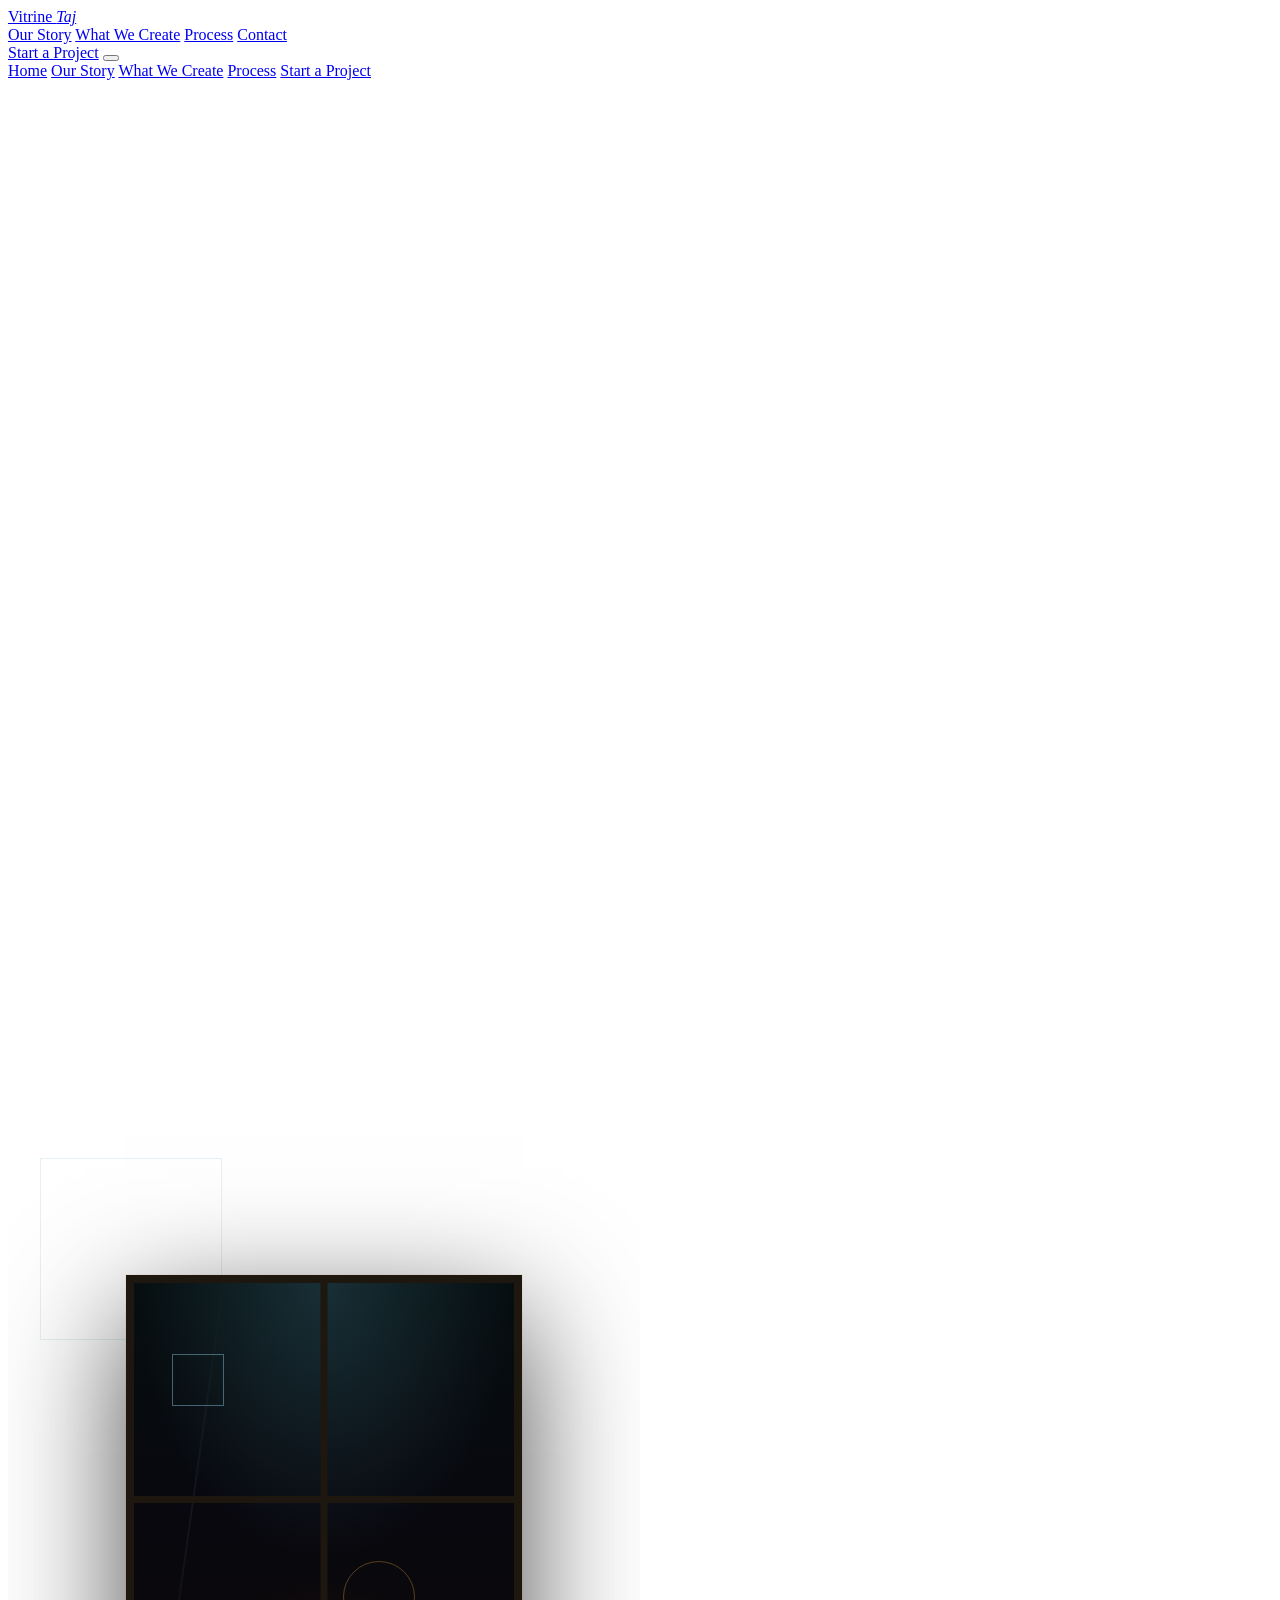
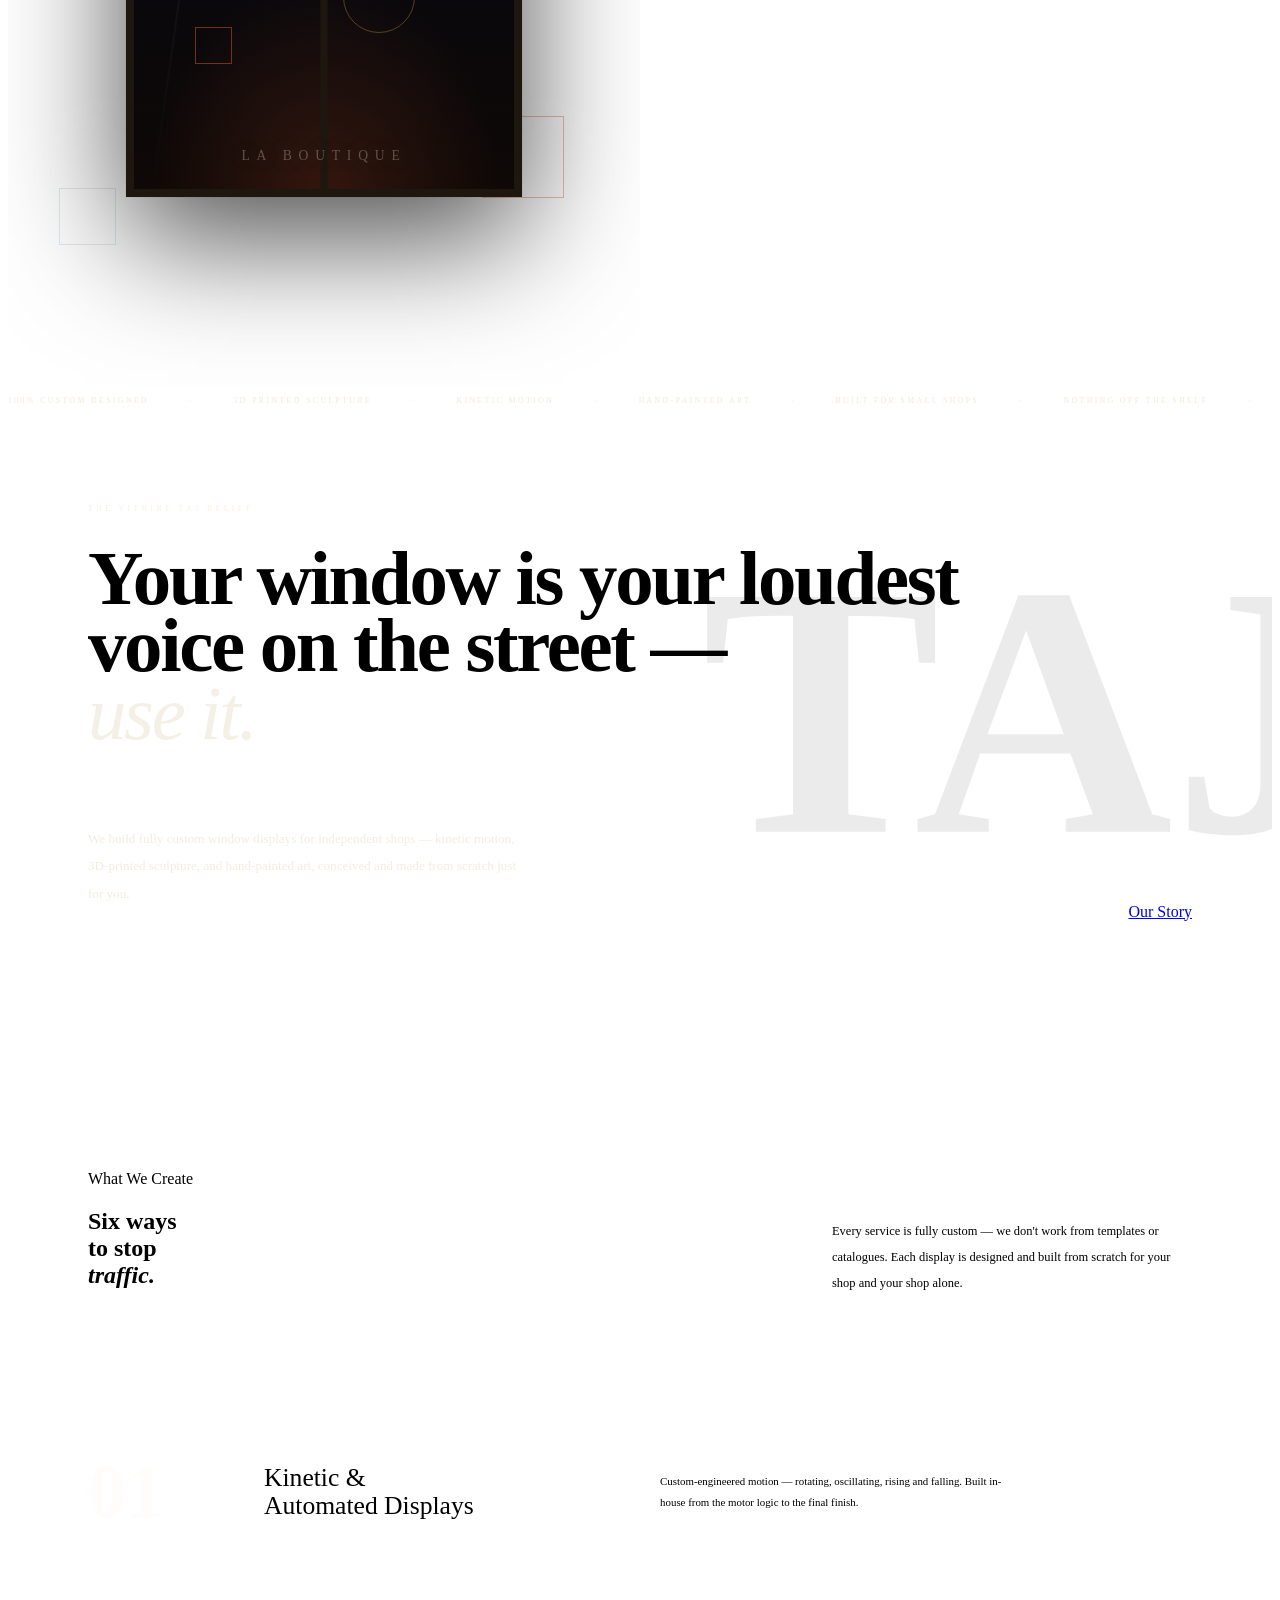
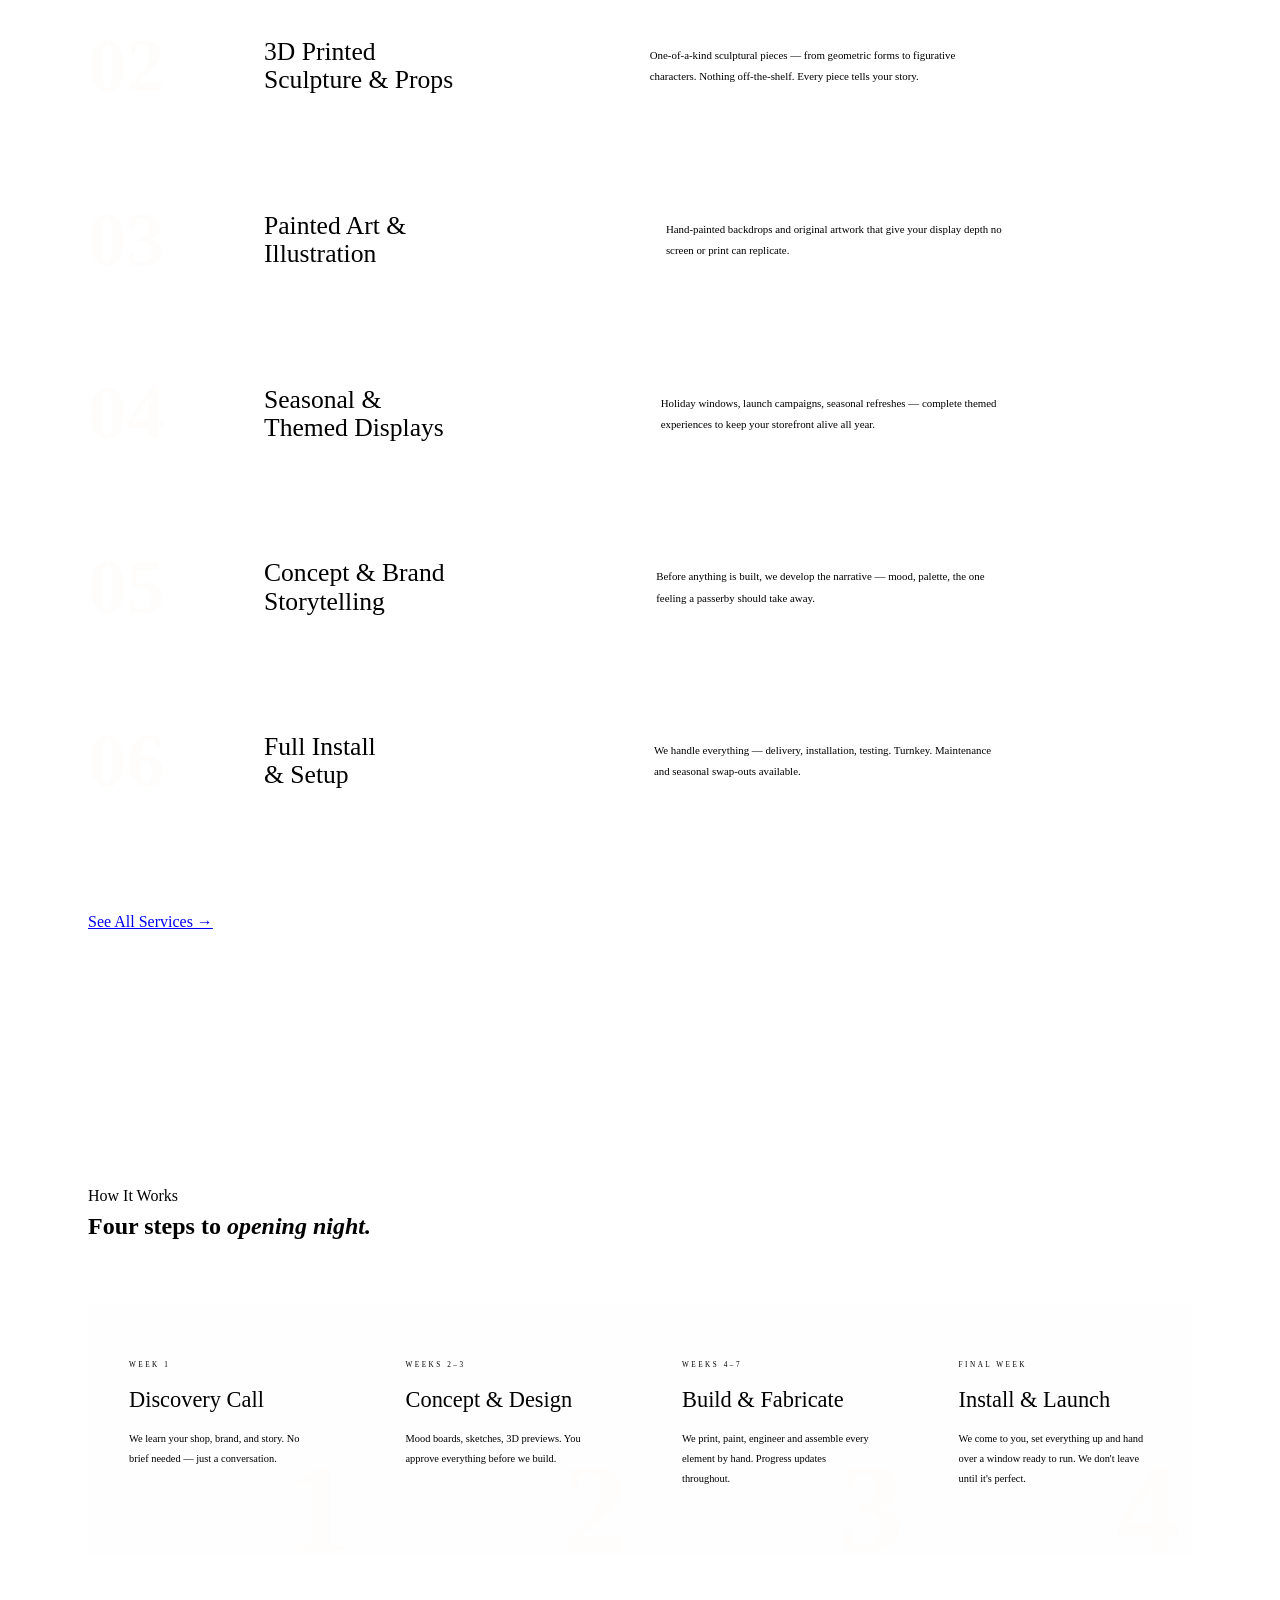
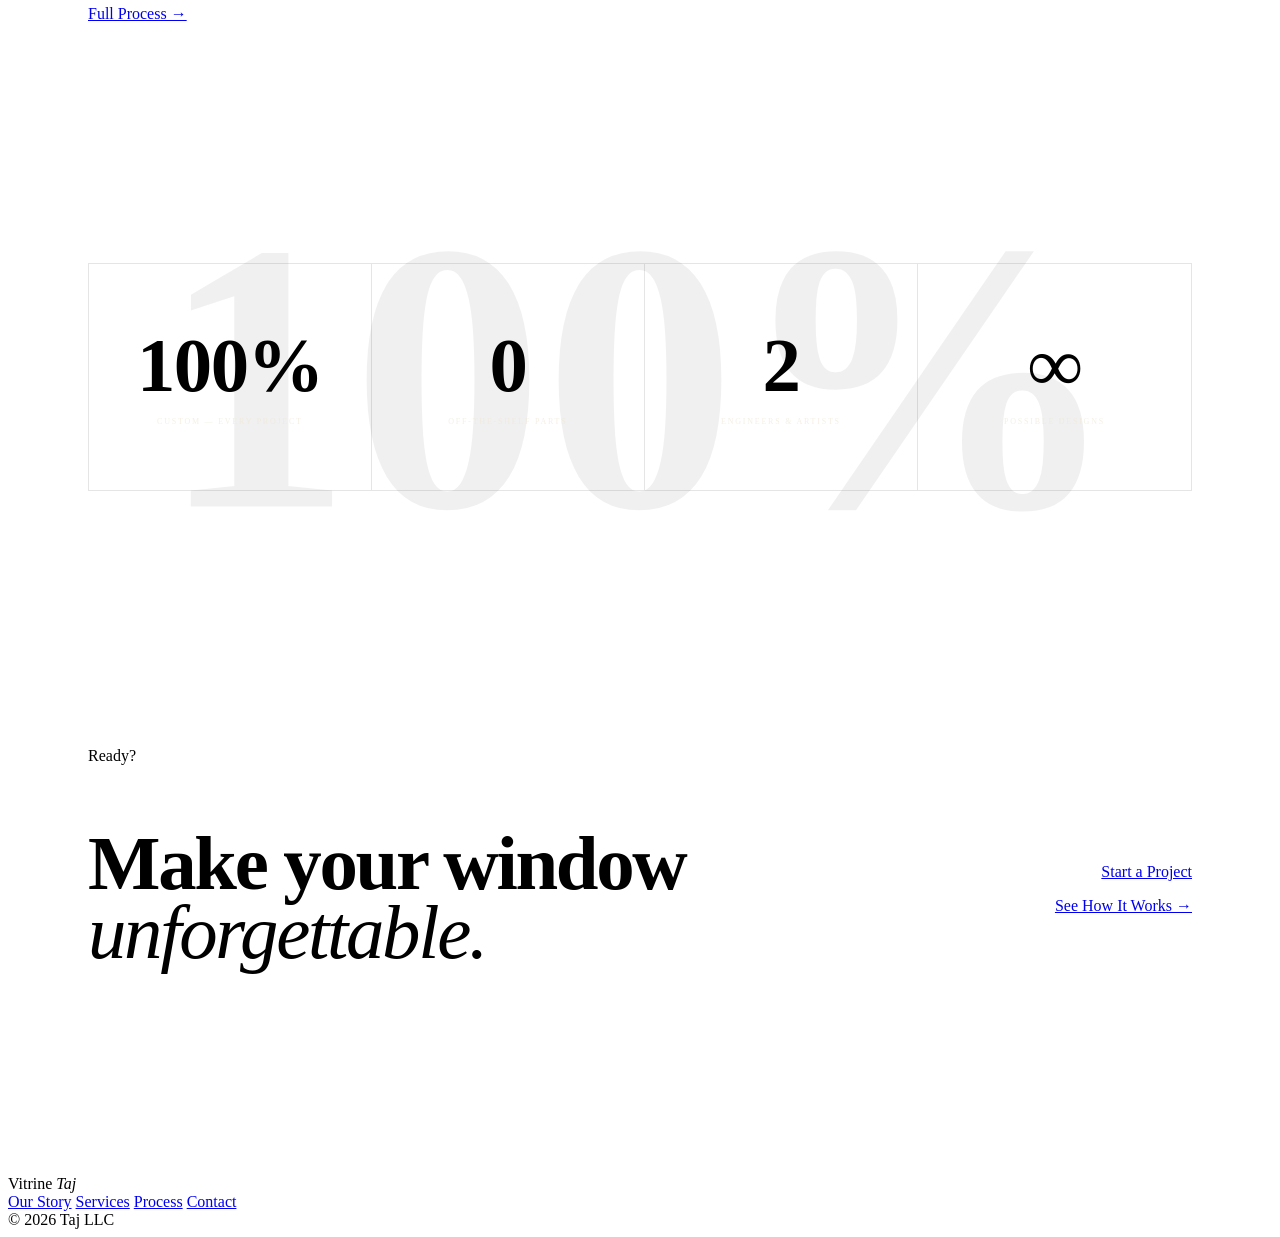
==== index.html @ 1ef47dd2 "Add files via upload" ====
<!DOCTYPE html>
<html lang="en">
<head>
<meta charset="UTF-8">
<meta name="viewport" content="width=device-width, initial-scale=1.0">
<meta name="description" content="Vitrine Taj — Fully custom window displays for small shops. Kinetic motion, 3D-printed sculpture, and original hand-painted art.">
<title>Vitrine Taj — Custom Window Displays</title>
<link rel="stylesheet" href="css/styles.css">
<style>

/* ══════════════════════════════════════════
   HERO — Typographic statement, full-bleed
   Window is inset, type dominates
══════════════════════════════════════════ */
.hero {
  min-height: 100vh;
  background: var(--ink);
  position: relative;
  overflow: hidden;
  display: grid;
  grid-template-columns: 1fr 1fr;
  align-items: center;
  padding: var(--nav-h) 0 0;
}

/* giant ghosted background word */
.hero__ghost {
  position: absolute;
  font-family: var(--serif);
  font-size: 38vw; font-weight: 700;
  line-height: 1; letter-spacing: -.05em;
  color: rgba(240,232,216,.018);
  top: 50%; left: 50%;
  transform: translate(-50%,-50%);
  white-space: nowrap; pointer-events: none;
  z-index: 0; user-select: none;
}

/* construction lines */
.hero .grid-lines { z-index: 0; }

/* HERO LEFT: pure type */
.hero__left {
  padding: 6rem 4rem 6rem 5rem;
  position: relative; z-index: 2;
}

.hero__eyebrow {
  display: flex; align-items: center; gap: .8rem;
  font-size: .48rem; letter-spacing: .45em; text-transform: uppercase;
  color: var(--blue); margin-bottom: 3rem;
  opacity: 0; animation: riseIn .7s .2s forwards;
}
.hero__eyebrow::before { content:''; width:2.5rem; height:1px; background:var(--blue); }

/* The main headline — poster-sized */
.hero__title {
  font-family: var(--serif);
  font-size: clamp(4.5rem, 9vw, 11rem);
  font-weight: 700; line-height: .88;
  letter-spacing: -.03em;
  opacity: 0; animation: riseIn .9s .4s forwards;
}
.hero__title em {
  font-style: italic; font-weight: 400;
  color: var(--orange); display: block;
}

/* Orange rule under title */
.hero__rule {
  width: 4rem; height: 4px;
  background: var(--orange);
  margin: 3rem 0;
  opacity: 0; animation: riseIn .7s .65s forwards;
}

.hero__sub {
  font-size: .82rem; line-height: 2.1;
  color: var(--muted-lt); max-width: 400px;
  opacity: 0; animation: riseIn .9s .75s forwards;
}
.hero__sub strong { color: var(--cream); font-weight: 400; }

.hero__actions {
  margin-top: 3rem; display: flex; gap: 1.5rem; align-items: center;
  opacity: 0; animation: riseIn .9s .95s forwards;
}

/* HERO RIGHT: window scene */
.hero__right {
  height: 100%; min-height: 100vh;
  position: relative; overflow: hidden;
  background: var(--ink-deep);
  display: flex; align-items: center; justify-content: center;
}

/* atmospheric background */
.hero__right-bg {
  position: absolute; inset: 0;
  background:
    radial-gradient(ellipse at 50% 20%, rgba(74,143,163,0.18) 0%, transparent 55%),
    radial-gradient(ellipse at 50% 85%, rgba(196,81,42,0.16) 0%, transparent 55%),
    var(--ink-deep);
}

/* floating shapes */
.hs { position:absolute; border:1px solid; animation:floatShape var(--d,8s) ease-in-out infinite; animation-delay:var(--dl,0s); }

/* centred window */
.w-frame {
  position: relative; z-index: 2;
  width: min(75%, 380px); aspect-ratio: 3/4;
  border: 8px solid #1e1710;
  box-shadow: 0 40px 120px rgba(0,0,0,.7), 0 0 0 1px rgba(201,149,58,.08);
}
.w-glass {
  position: absolute; inset: 0; overflow: hidden;
  background: linear-gradient(180deg, #060e10 0%, #08080e 45%, #0e0806 100%);
}
.w-glass::before {
  content:''; position:absolute; top:0; left:0; right:0; height:55%;
  background:radial-gradient(ellipse at 50% 0%,rgba(74,143,163,.26) 0%,transparent 70%);
}
.w-glass::after {
  content:''; position:absolute; bottom:0; left:0; right:0; height:45%;
  background:radial-gradient(ellipse at 50% 100%,rgba(196,81,42,.2) 0%,transparent 65%);
}
.w-bar-v { position:absolute;top:0;bottom:0;left:50%;width:7px;background:#1e1710;transform:translateX(-50%);z-index:3; }
.w-bar-h { position:absolute;left:0;right:0;top:42%;height:7px;background:#1e1710;z-index:3; }

/* shapes inside */
.wi { position:absolute; border:1px solid; animation:floatShape var(--d,8s) ease-in-out infinite; animation-delay:var(--dl,0s); }
.w-orbit-wrap { position:absolute;top:50%;left:50%;width:110px;height:110px;margin:-55px 0 0 -55px;animation:orbit 14s linear infinite;opacity:.4; }
.w-orbit-dot { position:absolute;top:0;left:50%;width:5px;height:5px;background:var(--blue);border-radius:50%;margin-left:-2.5px;box-shadow:0 0 10px var(--blue); }
.w-gear { position:absolute;animation:spinSlow 28s linear infinite;opacity:.28; }
.w-gear-ring { position:absolute;inset:14%;border-radius:50%;border:1.5px solid var(--orange); }
.w-gear-sp { position:absolute;top:50%;left:50%;width:100%;height:1.5px;background:var(--orange);transform-origin:left center;margin-top:-.75px; }
.w-ref1 { position:absolute;top:0;left:14%;width:1.5px;height:100%;background:linear-gradient(to bottom,transparent,rgba(126,184,201,.08) 45%,transparent);transform:skew(-8deg); }
.w-nameplate { position:absolute;bottom:5%;left:50%;transform:translateX(-50%);font-family:var(--serif);font-size:.85rem;letter-spacing:.5em;text-transform:uppercase;color:rgba(240,232,216,.3);white-space:nowrap;z-index:4;text-shadow:0 0 20px rgba(126,184,201,.25); }

/* TICKER */
.ticker {
  background:var(--orange);
  overflow:hidden; padding:.6rem 0; position:relative; z-index:10;
}
.ticker__track {
  display:flex; white-space:nowrap; gap:2.5rem;
  animation:tickerRoll 22s linear infinite;
  font-size:.48rem; letter-spacing:.32em; text-transform:uppercase;
  color:rgba(240,232,216,.95);
}

/* ══════════════════════════════════════════
   STATEMENT SECTION
   Full-width colored typography block
══════════════════════════════════════════ */
.statement {
  background: var(--orange);
  padding: 8rem 5rem;
  position: relative; overflow: hidden;
  clip-path: polygon(0 4%, 100% 0, 100% 96%, 0 100%);
  margin: -3vw 0;
  z-index: 5;
}
.statement__ghost {
  position: absolute;
  font-family: var(--serif); font-size: 28vw; font-weight: 700;
  line-height: 1; color: rgba(0,0,0,.08);
  top: 50%; right: -5rem; transform: translateY(-50%);
  pointer-events: none; white-space: nowrap;
}
.statement__eyebrow {
  font-size: .48rem; letter-spacing: .45em; text-transform: uppercase;
  color: rgba(240,232,216,.65); display: block; margin-bottom: 2rem;
}
.statement__text {
  font-family: var(--serif);
  font-size: clamp(2.8rem, 6vw, 8rem);
  font-weight: 700; line-height: .88; letter-spacing: -.03em;
  color: var(--cream);
  max-width: 900px;
}
.statement__text em {
  font-style: italic; font-weight: 400;
  color: rgba(240,232,216,.65);
}
.statement__bottom {
  display: flex; align-items: flex-end; justify-content: space-between;
  margin-top: 4rem; gap: 3rem; flex-wrap: wrap;
}
.statement__sub {
  font-size: .82rem; line-height: 2.1;
  color: rgba(240,232,216,.8); max-width: 440px;
}
.statement__sub strong { color: var(--cream); font-weight: 400; }

/* ══════════════════════════════════════════
   SERVICES — Bold numbered grid
══════════════════════════════════════════ */
.services {
  padding: 10rem 5rem 8rem;
  background: var(--ink-deep);
  position: relative; z-index: 4;
}

.services__header {
  display: flex; align-items: flex-start; justify-content: space-between;
  gap: 4rem; margin-bottom: 6rem;
}
.services__title-wrap { flex: 1; }
.services__intro {
  font-size: .78rem; line-height: 2.1; color: var(--muted-lt);
  max-width: 360px; margin-top: auto; padding-top: 1rem;
  flex: 0 0 360px;
}
.services__intro strong { color: var(--cream); font-weight: 400; }

/* Service items — horizontal rows, number huge */
.svc-list { display: flex; flex-direction: column; }
.svc-item {
  display: grid; grid-template-columns: 8rem 1fr 1fr auto;
  gap: 3rem; align-items: center;
  padding: 3rem 0;
  border-top: 1px solid rgba(240,232,216,.07);
  transition: background .3s; position: relative;
  cursor: none;
}
.svc-item:last-child { border-bottom: 1px solid rgba(240,232,216,.07); }
.svc-item::before {
  content: ''; position: absolute; left: 0; top: 0; bottom: 0;
  width: 3px; background: var(--orange);
  transform: scaleY(0); transition: transform .4s var(--ease);
  transform-origin: bottom;
}
.svc-item:hover { background: rgba(240,232,216,.02); }
.svc-item:hover::before { transform: scaleY(1); }

.svc-num {
  font-family: var(--serif);
  font-size: clamp(3rem, 6vw, 7rem);
  font-weight: 700; line-height: 1;
  color: rgba(240,232,216,.07);
  transition: color .4s;
}
.svc-item:hover .svc-num { color: var(--orange); }

.svc-name {
  font-family: var(--serif); font-size: clamp(1.2rem, 2vw, 2rem);
  font-weight: 400; line-height: 1.1;
  transition: color .3s;
}
.svc-item:hover .svc-name { color: var(--orange); }

.svc-desc {
  font-size: .68rem; line-height: 1.95; color: var(--muted-lt);
}

.svc-tag {
  font-size: .45rem; letter-spacing: .3em; text-transform: uppercase;
  color: var(--blue); white-space: nowrap;
  opacity: 0; transform: translateX(8px);
  transition: opacity .3s, transform .3s;
}
.svc-item:hover .svc-tag { opacity: 1; transform: translateX(0); }

/* ══════════════════════════════════════════
   PROCESS STRIP — 4 steps horizontal
══════════════════════════════════════════ */
.process-strip {
  background: var(--ink);
  padding: 8rem 5rem;
  position: relative; overflow: hidden;
}
.process-strip .grid-lines { opacity: .6; }
.process-steps {
  display: grid; grid-template-columns: repeat(4,1fr);
  gap: 2px; background: rgba(240,232,216,.04);
  margin-top: 4rem;
}
.ps {
  background: var(--ink); padding: 3.5rem 2.5rem;
  position: relative; overflow: hidden;
  border: 1px solid transparent;
  transition: background .3s, border-color .3s;
}
.ps:hover { background: var(--ink-deep); border-color: rgba(196,81,42,.25); }
.ps::after {
  content:''; position:absolute; top:0; left:0; right:0; height:3px;
  background:var(--orange); transform:scaleX(0);
  transition:transform .4s var(--ease); transform-origin:left;
}
.ps:hover::after { transform:scaleX(1); }
.ps-big-num {
  font-family: var(--serif);
  font-size: 8rem; font-weight: 700; line-height: 1;
  color: rgba(240,232,216,.05);
  position: absolute; bottom: -1rem; right: 1rem;
  letter-spacing: -.04em;
  transition: color .3s;
}
.ps:hover .ps-big-num { color: rgba(196,81,42,.1); }
.ps-label {
  font-size: .45rem; letter-spacing: .35em; text-transform: uppercase;
  color: var(--blue); margin-bottom: 1.2rem; display: block;
}
.ps-title {
  font-family: var(--serif); font-size: 1.4rem;
  font-weight: 400; margin-bottom: 1rem; line-height: 1.1;
}
.ps-body {
  font-size: .65rem; line-height: 1.95; color: var(--muted-lt);
  position: relative; z-index: 1;
}

/* ══════════════════════════════════════════
   STATS — Full-bleed orange with big numbers
══════════════════════════════════════════ */
.stats-block {
  background: var(--orange);
  padding: 7rem 5rem;
  position: relative; overflow: hidden;
}
.stats-block__ghost {
  position: absolute; font-family: var(--serif); font-size: 30vw;
  font-weight: 700; color: rgba(0,0,0,.06);
  top: 50%; left: 50%; transform: translate(-50%,-50%);
  pointer-events: none; white-space: nowrap;
}
.stats-grid {
  display: grid; grid-template-columns: repeat(4,1fr);
  gap: 0; border: 1px solid rgba(0,0,0,.1);
}
.stat-cell {
  padding: 4rem 3rem; text-align: center;
  border-right: 1px solid rgba(0,0,0,.1);
  position: relative;
}
.stat-cell:last-child { border-right: none; }
.stat-num {
  font-family: var(--serif);
  font-size: clamp(3.5rem,6vw,7rem); font-weight: 700;
  line-height: 1; color: var(--cream); letter-spacing: -.02em;
}
.stat-label {
  font-size: .5rem; letter-spacing: .22em; text-transform: uppercase;
  color: rgba(240,232,216,.7); margin-top: .8rem; display: block;
}

/* ══════════════════════════════════════════
   CTA — Dark closing section
══════════════════════════════════════════ */
.home-cta {
  background: var(--ink-deep);
  padding: 9rem 5rem;
  display: grid; grid-template-columns: 1fr auto;
  gap: 4rem; align-items: center;
  position: relative; overflow: hidden;
}
.home-cta__ghost {
  position: absolute; font-family: var(--serif); font-size: 22vw;
  font-weight: 700; letter-spacing: -.05em; line-height: 1;
  color: rgba(240,232,216,.02);
  bottom: -3rem; right: -2rem; pointer-events: none; white-space: nowrap;
}
.home-cta h2 {
  font-family: var(--serif);
  font-size: clamp(3rem,6vw,8rem); font-weight: 700;
  letter-spacing: -.03em; line-height: .9;
}
.home-cta h2 em { font-style: italic; font-weight: 400; color: var(--orange); }
.home-cta__actions { display:flex; flex-direction:column; gap:1rem; align-items:flex-end; flex-shrink:0; }

/* RESPONSIVE */
@media(max-width:1024px) {
  .hero { grid-template-columns:1fr; }
  .hero__right { height:70vw; min-height:320px; }
  .hero__left { padding:4rem 2.5rem 3rem; }
  .statement { padding:6rem 2.5rem; clip-path:none; margin:0; }
  .services { padding:6rem 2.5rem; }
  .services__header { flex-direction:column; gap:2rem; }
  .services__intro { flex:none; max-width:100%; }
  .svc-item { grid-template-columns:4rem 1fr; gap:1.5rem 2rem; grid-template-rows:auto auto auto; }
  .svc-desc { grid-column:2; }
  .svc-tag { grid-column:2; opacity:1; transform:none; }
  .process-strip { padding:5rem 2.5rem; }
  .process-steps { grid-template-columns:1fr 1fr; }
  .stats-block { padding:5rem 2.5rem; }
  .stats-grid { grid-template-columns:1fr 1fr; }
  .stat-cell { border-bottom:1px solid rgba(0,0,0,.1); }
  .home-cta { grid-template-columns:1fr; gap:2.5rem; padding:6rem 2.5rem; }
  .home-cta__actions { align-items:flex-start; }
}
@media(max-width:640px) {
  .hero__title { font-size:clamp(3.5rem,12vw,5rem); }
  .process-steps { grid-template-columns:1fr; }
  .stats-grid { grid-template-columns:1fr 1fr; }
}
</style>
</head>
<body>

<div class="cur"></div>

<nav class="nav">
  <a class="nav__logo" href="index.html">Vitrine <em>Taj</em></a>
  <div class="nav__links">
    <a class="nav__link" href="about.html">Our Story</a>
    <a class="nav__link" href="services.html">What We Create</a>
    <a class="nav__link" href="process.html">Process</a>
    <a class="nav__link" href="contact.html">Contact</a>
  </div>
  <a class="nav__cta btn" href="contact.html">Start a Project</a>
  <button class="nav__burger" aria-label="Menu"><span></span><span></span><span></span></button>
</nav>
<div class="nav__drawer">
  <a href="index.html">Home</a>
  <a href="about.html">Our Story</a>
  <a href="services.html">What We Create</a>
  <a href="process.html">Process</a>
  <a href="contact.html">Start a Project</a>
</div>

<!-- ═══════════ HERO ═══════════ -->
<section class="hero">
  <div class="grid-lines"></div>
  <div class="hero__ghost">W</div>

  <div class="hero__left">
    <p class="hero__eyebrow">Bespoke Window Displays</p>
    <h1 class="hero__title">
      Make<br>them<br>stop.<br>
      <em>Look.</em>
    </h1>
    <div class="hero__rule"></div>
    <p class="hero__sub">
      <strong>Vitrine Taj</strong> designs and builds <strong>fully custom window displays</strong> for small shops — kinetic motion, 3D-printed sculpture, and hand-painted art. <strong>Nothing off the shelf. Ever.</strong>
    </p>
    <div class="hero__actions">
      <a href="contact.html" class="btn btn--fill"><span>Start a Project</span></a>
      <a href="services.html" class="btn btn--text">What We Create →</a>
    </div>
  </div>

  <div class="hero__right">
    <div class="hero__right-bg"></div>
    <!-- floating bg shapes -->
    <div class="hs" style="width:180px;height:180px;top:8%;left:5%;border-color:rgba(126,184,201,0.2);--d:10s;--r:10deg;"></div>
    <div class="hs" style="width:80px;height:80px;top:70%;left:75%;border-color:rgba(196,81,42,0.35);--d:8s;--dl:-3s;--r:33deg;"></div>
    <div class="hs" style="width:55px;height:55px;top:78%;left:8%;border-color:rgba(126,184,201,0.25);--d:9s;--dl:-5s;--r:20deg;"></div>

    <!-- centred window -->
    <div class="w-frame">
      <div class="w-glass">
        <div class="wi" style="width:50px;height:50px;top:14%;left:10%;border-color:rgba(126,184,201,.5);--d:8s;--r:12deg;"></div>
        <div class="wi" style="width:70px;height:70px;border-radius:50%;top:55%;left:55%;border-color:rgba(201,149,58,.4);--d:6s;--dl:-2s;"></div>
        <div class="wi" style="width:35px;height:35px;top:68%;left:16%;border-color:rgba(196,81,42,.55);--d:9s;--dl:-4s;--r:45deg;"></div>
        <div class="w-orbit-wrap">
          <div class="w-orbit-dot"></div>
        </div>
        <div class="w-gear" style="width:80px;height:80px;top:28%;left:30%;">
          <div class="w-gear-ring"></div>
          <div class="w-gear-sp" style="transform:rotate(0deg)"></div>
          <div class="w-gear-sp" style="transform:rotate(60deg)"></div>
          <div class="w-gear-sp" style="transform:rotate(120deg)"></div>
        </div>
        <div class="w-ref1"></div>
      </div>
      <div class="w-bar-v"></div>
      <div class="w-bar-h"></div>
      <div class="w-nameplate">La Boutique</div>
    </div>
  </div>
</section>

<!-- TICKER -->
<div class="ticker">
  <div class="ticker__track">
    <span>100% Custom Designed</span><span>·</span>
    <span>3D Printed Sculpture</span><span>·</span>
    <span>Kinetic Motion</span><span>·</span>
    <span>Hand-Painted Art</span><span>·</span>
    <span>Built for Small Shops</span><span>·</span>
    <span>Nothing Off The Shelf</span><span>·</span>
    <span>100% Custom Designed</span><span>·</span>
    <span>3D Printed Sculpture</span><span>·</span>
    <span>Kinetic Motion</span><span>·</span>
    <span>Hand-Painted Art</span><span>·</span>
    <span>Built for Small Shops</span><span>·</span>
    <span>Nothing Off The Shelf</span><span>·</span>
  </div>
</div>

<!-- ═══════════ STATEMENT ═══════════ -->
<section class="statement">
  <div class="statement__ghost">TAJ</div>
  <span class="statement__eyebrow reveal">The Vitrine Taj Belief</span>
  <div class="statement__text reveal">
    Your window is your loudest<br>voice on the street —<br><em>use it.</em>
  </div>
  <div class="statement__bottom">
    <p class="statement__sub reveal">
      We build <strong>fully custom window displays</strong> for independent shops — kinetic motion, 3D-printed sculpture, and hand-painted art, conceived and made from scratch just for you.
    </p>
    <a href="about.html" class="btn btn--dark reveal"><span>Our Story</span></a>
  </div>
</section>

<!-- ═══════════ SERVICES ═══════════ -->
<section class="services">
  <div class="services__header">
    <div class="services__title-wrap reveal">
      <span class="eyebrow">What We Create</span>
      <h2 class="display-lg">Six ways<br>to stop<br><em>traffic.</em></h2>
    </div>
    <p class="services__intro reveal r2">
      Every service is fully custom — we don't work from templates or catalogues. <strong>Each display is designed and built from scratch</strong> for your shop and your shop alone.
    </p>
  </div>

  <div class="svc-list">
    <div class="svc-item reveal">
      <div class="svc-num">01</div>
      <div class="svc-name">Kinetic &amp;<br>Automated Displays</div>
      <div class="svc-desc">Custom-engineered motion — rotating, oscillating, rising and falling. Built in-house from the motor logic to the final finish.</div>
      <div class="svc-tag">Motion · Automation →</div>
    </div>
    <div class="svc-item reveal r1">
      <div class="svc-num">02</div>
      <div class="svc-name">3D Printed<br>Sculpture &amp; Props</div>
      <div class="svc-desc">One-of-a-kind sculptural pieces — from geometric forms to figurative characters. Nothing off-the-shelf. Every piece tells your story.</div>
      <div class="svc-tag">Fabrication · Sculpture →</div>
    </div>
    <div class="svc-item reveal r2">
      <div class="svc-num">03</div>
      <div class="svc-name">Painted Art &amp;<br>Illustration</div>
      <div class="svc-desc">Hand-painted backdrops and original artwork that give your display depth no screen or print can replicate.</div>
      <div class="svc-tag">Fine Art · Painting →</div>
    </div>
    <div class="svc-item reveal r3">
      <div class="svc-num">04</div>
      <div class="svc-name">Seasonal &amp;<br>Themed Displays</div>
      <div class="svc-desc">Holiday windows, launch campaigns, seasonal refreshes — complete themed experiences to keep your storefront alive all year.</div>
      <div class="svc-tag">Seasonal · Campaign →</div>
    </div>
    <div class="svc-item reveal r4">
      <div class="svc-num">05</div>
      <div class="svc-name">Concept &amp; Brand<br>Storytelling</div>
      <div class="svc-desc">Before anything is built, we develop the narrative — mood, palette, the one feeling a passerby should take away.</div>
      <div class="svc-tag">Art Direction · Brand →</div>
    </div>
    <div class="svc-item reveal">
      <div class="svc-num">06</div>
      <div class="svc-name">Full Install<br>&amp; Setup</div>
      <div class="svc-desc">We handle everything — delivery, installation, testing. Turnkey. Maintenance and seasonal swap-outs available.</div>
      <div class="svc-tag">Installation · Support →</div>
    </div>
  </div>

  <div style="margin-top:4rem;" class="reveal">
    <a href="services.html" class="btn btn--outline">See All Services →</a>
  </div>
</section>

<!-- ═══════════ PROCESS STRIP ═══════════ -->
<section class="process-strip">
  <div class="grid-lines"></div>
  <div class="reveal">
    <span class="eyebrow">How It Works</span>
    <h2 class="display-md" style="margin-top:.5rem;">Four steps to <em>opening night.</em></h2>
  </div>
  <div class="process-steps">
    <div class="ps reveal">
      <div class="ps-big-num">1</div>
      <span class="ps-label">Week 1</span>
      <div class="ps-title">Discovery Call</div>
      <p class="ps-body">We learn your shop, brand, and story. No brief needed — just a conversation.</p>
    </div>
    <div class="ps reveal r1">
      <div class="ps-big-num">2</div>
      <span class="ps-label">Weeks 2–3</span>
      <div class="ps-title">Concept &amp; Design</div>
      <p class="ps-body">Mood boards, sketches, 3D previews. You approve everything before we build.</p>
    </div>
    <div class="ps reveal r2">
      <div class="ps-big-num">3</div>
      <span class="ps-label">Weeks 4–7</span>
      <div class="ps-title">Build &amp; Fabricate</div>
      <p class="ps-body">We print, paint, engineer and assemble every element by hand. Progress updates throughout.</p>
    </div>
    <div class="ps reveal r3">
      <div class="ps-big-num">4</div>
      <span class="ps-label">Final Week</span>
      <div class="ps-title">Install &amp; Launch</div>
      <p class="ps-body">We come to you, set everything up and hand over a window ready to run. We don't leave until it's perfect.</p>
    </div>
  </div>
  <div style="margin-top:3rem;" class="reveal">
    <a href="process.html" class="btn btn--outline">Full Process →</a>
  </div>
</section>

<!-- ═══════════ STATS ═══════════ -->
<section class="stats-block">
  <div class="stats-block__ghost">100%</div>
  <div class="stats-grid">
    <div class="stat-cell reveal hoverable">
      <div class="stat-num">100%</div>
      <span class="stat-label">Custom — every project</span>
    </div>
    <div class="stat-cell reveal r1 hoverable">
      <div class="stat-num">0</div>
      <span class="stat-label">Off-the-shelf parts</span>
    </div>
    <div class="stat-cell reveal r2 hoverable">
      <div class="stat-num">2</div>
      <span class="stat-label">Engineers &amp; artists</span>
    </div>
    <div class="stat-cell reveal r3 hoverable">
      <div class="stat-num">∞</div>
      <span class="stat-label">Possible designs</span>
    </div>
  </div>
</section>

<!-- ═══════════ CTA ═══════════ -->
<section class="home-cta">
  <div class="home-cta__ghost">TAJ</div>
  <div class="reveal">
    <span class="eyebrow">Ready?</span>
    <h2>Make your window<br><em>unforgettable.</em></h2>
  </div>
  <div class="home-cta__actions reveal r2">
    <a href="contact.html" class="btn btn--fill"><span>Start a Project</span></a>
    <a href="process.html" class="btn btn--text">See How It Works →</a>
  </div>
</section>

<footer class="footer">
  <div class="footer__logo">Vitrine <em>Taj</em></div>
  <div class="footer__links">
    <a href="about.html">Our Story</a>
    <a href="services.html">Services</a>
    <a href="process.html">Process</a>
    <a href="contact.html">Contact</a>
  </div>
  <div class="footer__copy">© 2026 Taj LLC</div>
</footer>

<script src="js/main.js"></script>
</body>
</html>
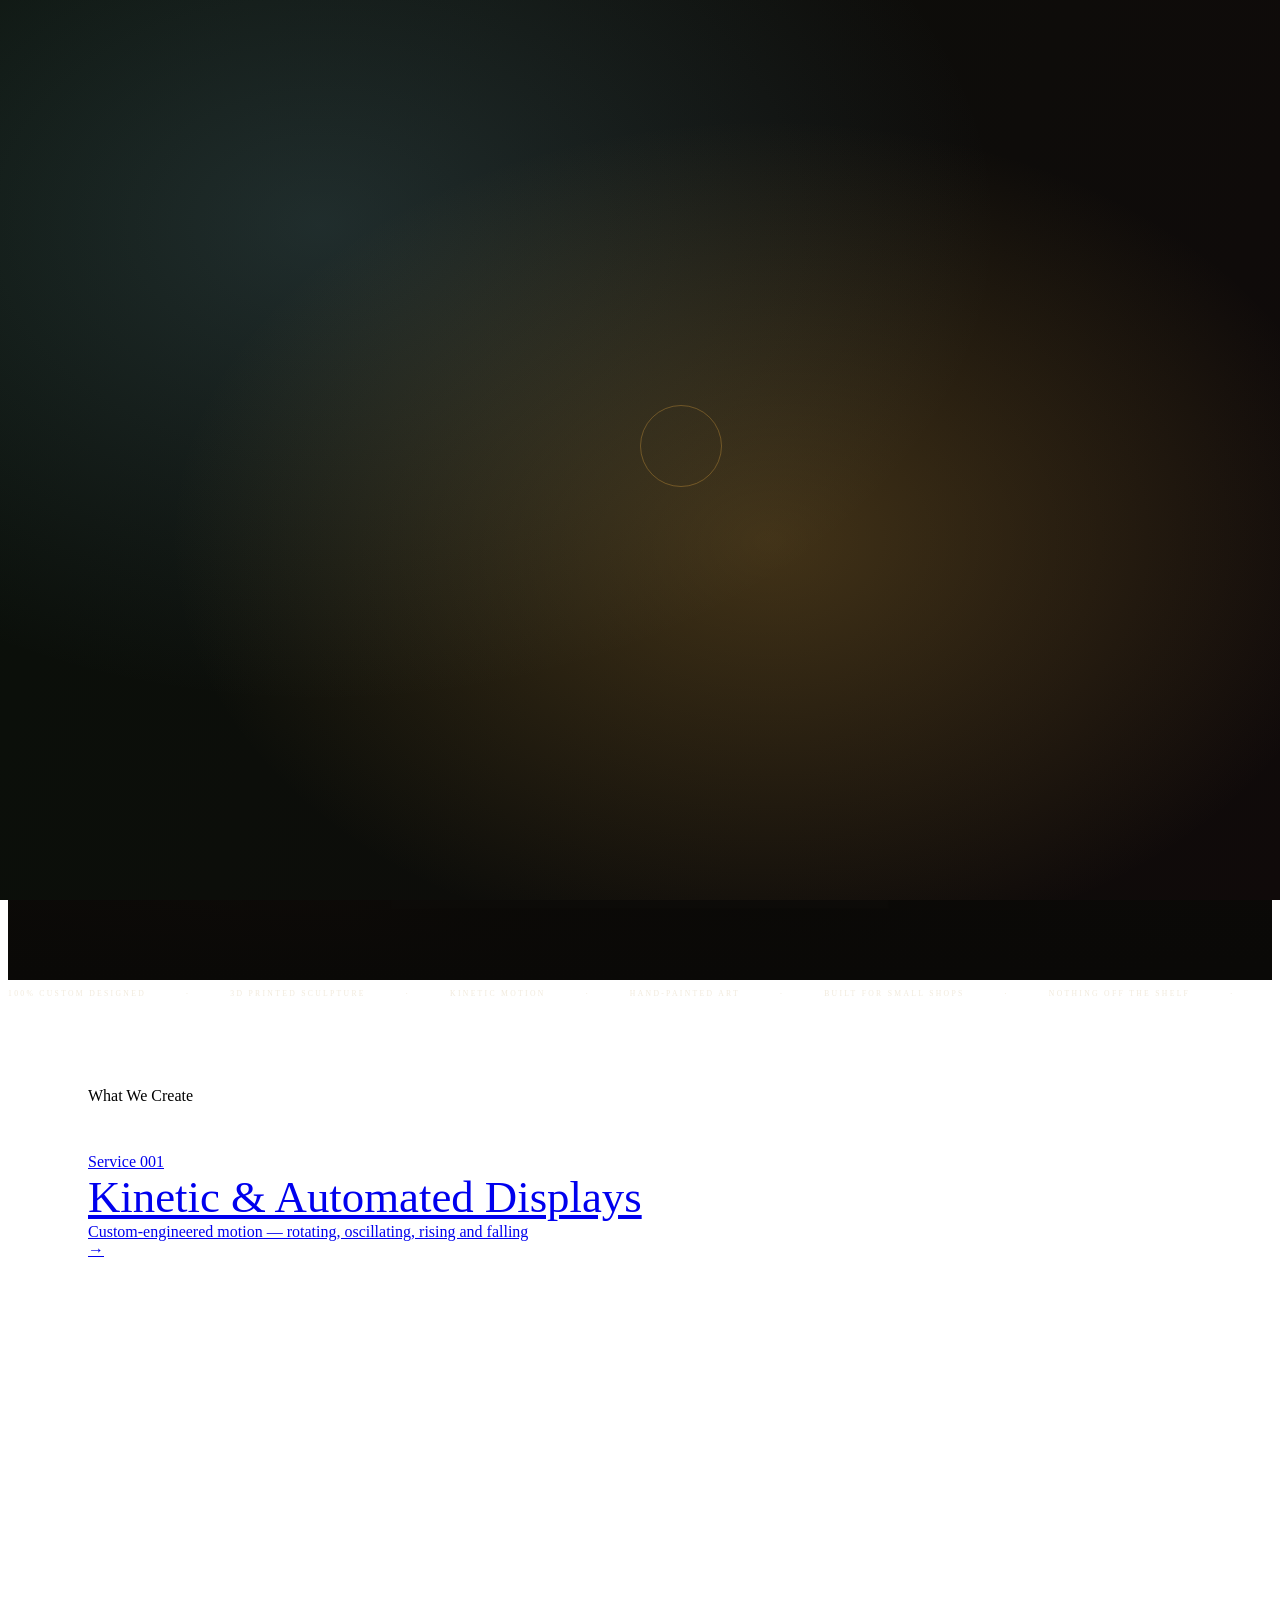
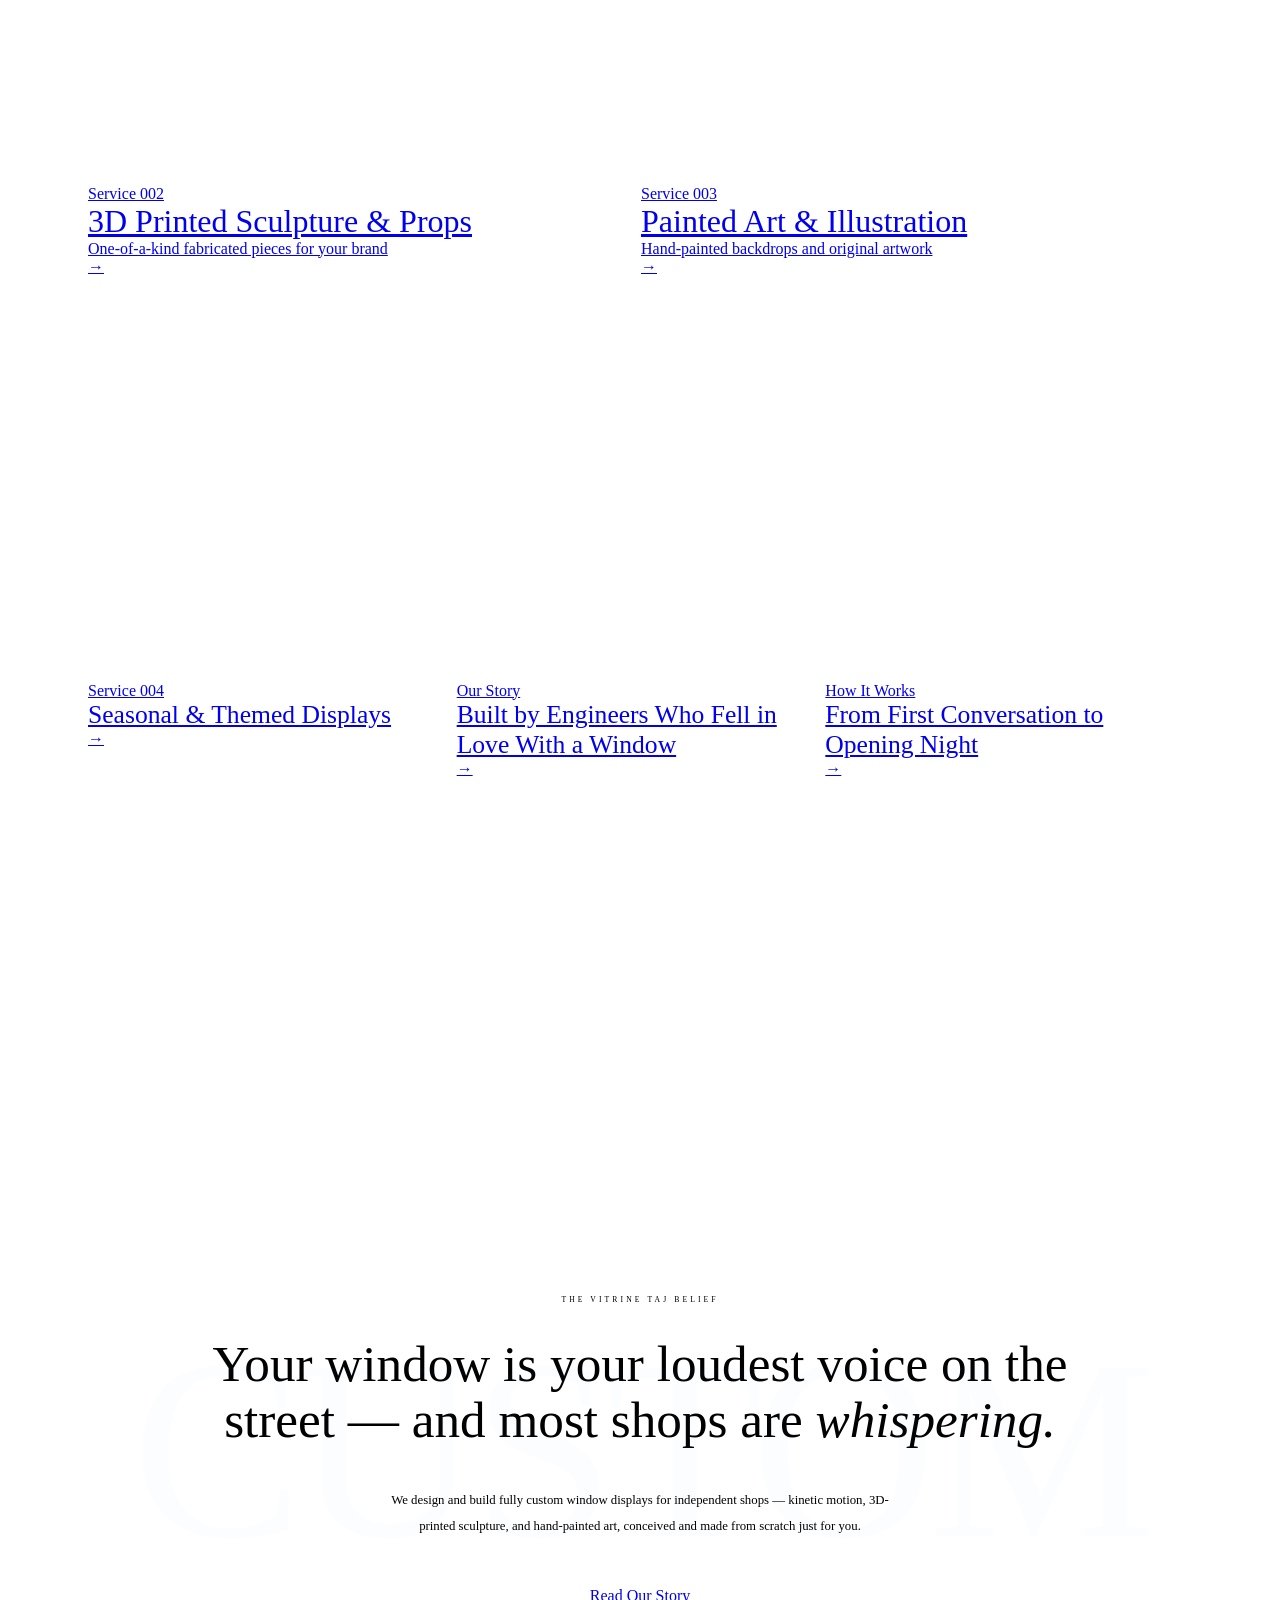
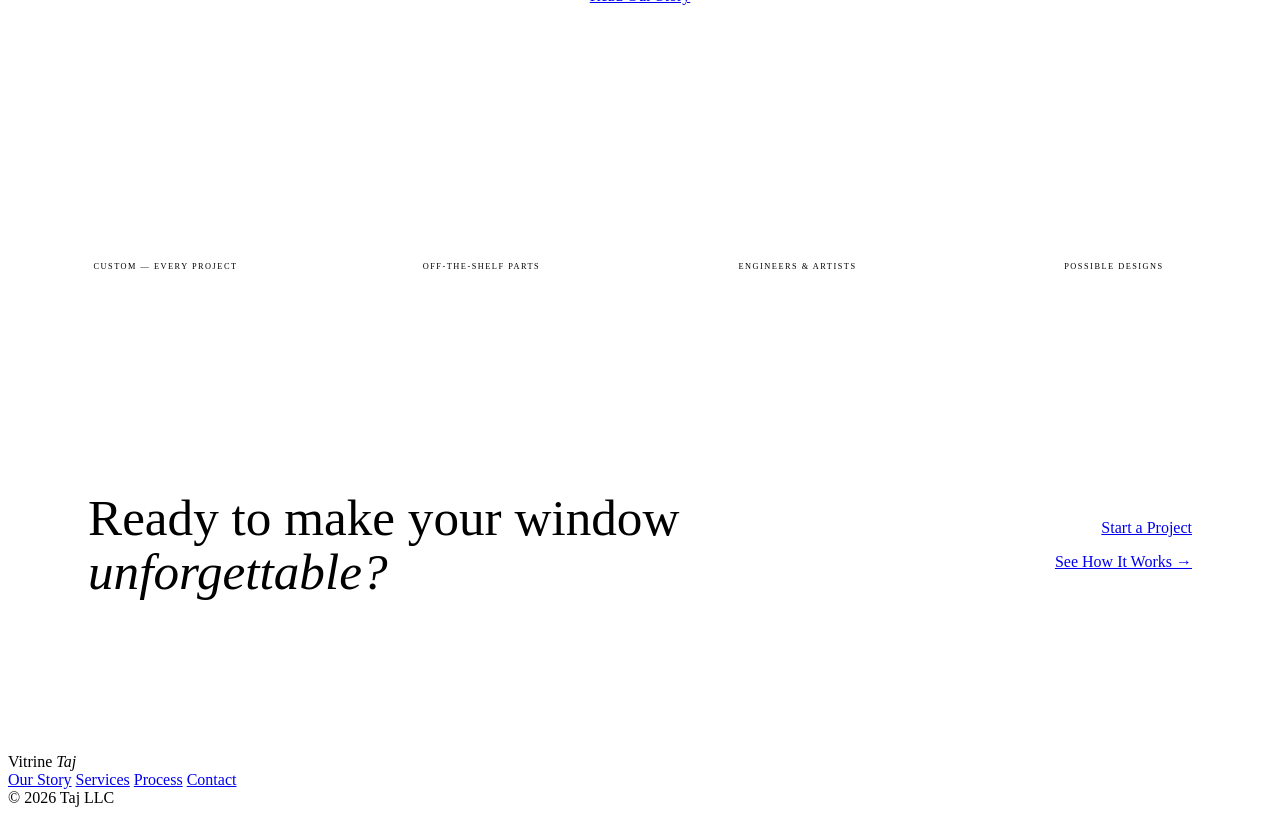
==== commit 5e36f954: "Add files via upload" ====
--- a/index.html
+++ b/index.html
@@ -8,392 +8,340 @@
 <link rel="stylesheet" href="css/styles.css">
 <style>
 
-/* ══════════════════════════════════════════
-   HERO — Typographic statement, full-bleed
-   Window is inset, type dominates
-══════════════════════════════════════════ */
+/* ══════════════════════════════════════════════
+   HOME — HERO
+   Full-bleed window scene, text floats at bottom
+   (Moooi: image IS the design)
+══════════════════════════════════════════════ */
 .hero {
-  min-height: 100vh;
-  background: var(--ink);
   position: relative;
+  height: 100vh; min-height: 600px;
   overflow: hidden;
+  display: flex; align-items: flex-end;
+}
+
+/* The atmospheric window scene — now full-bleed */
+.hero__scene {
+  position: absolute; inset: 0;
+  background:
+    radial-gradient(ellipse at 70% 20%, rgba(74,143,163,0.18) 0%, transparent 45%),
+    radial-gradient(ellipse at 30% 80%, rgba(196,81,42,0.12) 0%, transparent 45%),
+    radial-gradient(ellipse at 50% 50%, #1a1208 0%, #0a0907 100%);
+}
+
+/* floating shapes inside the scene */
+.shape {
+  position: absolute; border: 1px solid;
+  animation: floatShape var(--dur,8s) ease-in-out infinite;
+  animation-delay: var(--delay,0s);
+}
+.sh1{width:120px;height:120px;top:12%;left:8%;border-color:rgba(126,184,201,0.3);--dur:9s;--r:8deg;}
+.sh2{width:200px;height:200px;top:55%;left:60%;border-radius:50%;border-color:rgba(201,149,58,0.2);--dur:7s;--delay:-3s;}
+.sh3{width:80px;height:80px;top:70%;left:18%;border-color:rgba(196,81,42,0.4);--dur:11s;--delay:-5s;--r:45deg;}
+.sh4{width:55px;height:55px;top:20%;left:75%;border-color:rgba(126,184,201,0.25);--dur:8s;--delay:-1s;}
+.sh5{width:160px;height:160px;top:35%;left:40%;border-color:rgba(201,149,58,0.15);--dur:13s;--delay:-4s;--r:20deg;}
+.sh6{width:40px;height:40px;top:80%;left:75%;border-color:rgba(126,184,201,0.35);--dur:7s;--delay:-2s;}
+
+/* window frame — centered, large */
+.hero__window {
+  position: absolute;
+  top: 8%; bottom: 8%;
+  left: 50%; transform: translateX(-50%);
+  width: 38%; max-width: 520px;
+  border: 8px solid #1e1710;
+  box-shadow:
+    inset 0 0 80px rgba(0,0,0,.7),
+    0 30px 100px rgba(0,0,0,.6),
+    0 0 0 1px rgba(201,149,58,0.06);
+}
+.hero__window-glass {
+  position: absolute; inset: 0;
+  background: linear-gradient(160deg, #060e10 0%, #08080e 40%, #0e0806 100%);
+  overflow: hidden;
+}
+.hero__window-glass::before {
+  content:''; position:absolute; top:0;left:0;right:0;height:55%;
+  background:radial-gradient(ellipse at 50% 0%,rgba(74,143,163,0.28) 0%,transparent 70%);
+}
+.hero__window-glass::after {
+  content:''; position:absolute; bottom:0;left:0;right:0;height:45%;
+  background:radial-gradient(ellipse at 50% 100%,rgba(196,81,42,0.2) 0%,transparent 65%);
+}
+.hero__bar-v{position:absolute;top:0;bottom:0;left:50%;width:7px;background:#1e1710;transform:translateX(-50%);z-index:2;}
+.hero__bar-h{position:absolute;left:0;right:0;top:42%;height:7px;background:#1e1710;z-index:2;}
+
+/* orbiting dot */
+.w-orbit{position:absolute;top:50%;left:50%;width:110px;height:110px;margin:-55px 0 0 -55px;animation:orbit 14s linear infinite;opacity:.4;}
+.w-orbit::before{content:'';position:absolute;top:0;left:50%;width:5px;height:5px;background:var(--blue);border-radius:50%;margin-left:-2.5px;box-shadow:0 0 10px var(--blue);}
+/* gear */
+.w-gear{position:absolute;top:28%;left:32%;width:75px;height:75px;animation:spinSlow 28s linear infinite;opacity:.3;}
+.w-gear-ring{position:absolute;inset:14%;border-radius:50%;border:1.5px solid var(--orange);}
+.w-gear-spoke{position:absolute;top:50%;left:50%;width:100%;height:1.5px;background:var(--orange);transform-origin:left center;margin-top:-.75px;}
+/* shapes inside window */
+.wi1{position:absolute;width:50px;height:50px;top:15%;left:12%;border:1px solid rgba(126,184,201,0.5);animation:floatShape 8s ease-in-out infinite;--r:12deg;}
+.wi2{position:absolute;width:70px;height:70px;top:60%;left:58%;border:1px solid rgba(201,149,58,0.4);border-radius:50%;animation:floatShape 6s ease-in-out infinite;animation-delay:-2s;}
+.wi3{position:absolute;width:38px;height:38px;top:72%;left:18%;border:1px solid rgba(196,81,42,0.55);animation:floatShape 9s ease-in-out infinite;animation-delay:-4s;--r:45deg;}
+/* glass reflections */
+.w-ref1{position:absolute;top:0;left:14%;width:1.5px;height:100%;background:linear-gradient(to bottom,transparent,rgba(126,184,201,.08) 45%,transparent);transform:skew(-8deg);}
+.w-ref2{position:absolute;top:0;left:30%;width:1px;height:65%;background:linear-gradient(to bottom,rgba(126,184,201,.05),transparent);transform:skew(-5deg);}
+
+.hero__nameplate{position:absolute;bottom:4%;left:50%;transform:translateX(-50%);font-family:'Playfair Display',serif;font-size:.9rem;letter-spacing:.55em;text-transform:uppercase;color:rgba(240,232,216,.32);white-space:nowrap;z-index:3;text-shadow:0 0 20px rgba(126,184,201,0.25);}
+
+/* ambient glow */
+.hero__glow-l { position:absolute;top:0;left:0;bottom:0;width:40%;background:radial-gradient(ellipse at 0% 50%,rgba(126,184,201,0.05),transparent 70%);pointer-events:none; }
+.hero__glow-r { position:absolute;top:0;right:0;bottom:0;width:40%;background:radial-gradient(ellipse at 100% 50%,rgba(196,81,42,0.05),transparent 70%);pointer-events:none; }
+
+/* Hero text — floats at bottom left, Moooi style */
+.hero__grad {
+  position: absolute; bottom: 0; left: 0; right: 0;
+  height: 55%;
+  background: linear-gradient(to top, rgba(10,9,7,1) 0%, rgba(10,9,7,.6) 50%, transparent 100%);
+  pointer-events: none;
+}
+.hero__content {
+  position: relative; z-index: 10;
+  padding: 4rem 5rem;
+  max-width: 700px;
+}
+.hero__label {
+  font-size: .48rem; letter-spacing: .4em; text-transform: uppercase;
+  color: var(--blue); display: block; margin-bottom: 1.4rem;
+  opacity: 0; animation: riseIn .7s .3s forwards;
+}
+.hero__title {
+  font-family: 'Playfair Display', serif;
+  font-size: clamp(3.5rem, 6vw, 7.5rem);
+  font-weight: 400; line-height: .95;
+  opacity: 0; animation: riseIn .9s .5s forwards;
+}
+.hero__title em { font-style: italic; color: var(--gold); display: block; }
+.hero__actions {
+  margin-top: 2.5rem; display: flex; gap: 1.5rem; align-items: center;
+  opacity: 0; animation: riseIn .9s .8s forwards;
+}
+
+/* scroll indicator */
+.hero__scroll {
+  position: absolute; bottom: 2.5rem; right: 5rem;
+  display: flex; align-items: center; gap: .8rem;
+  font-size: .45rem; letter-spacing: .3em; text-transform: uppercase;
+  color: rgba(240,232,216,.35);
+  opacity: 0; animation: riseIn .8s 1.2s forwards;
+  z-index: 10;
+}
+.hero__scroll-line {
+  width: 2.5rem; height: 1px; background: rgba(240,232,216,.2);
+  position: relative; overflow: hidden;
+}
+.hero__scroll-line::after {
+  content: ''; position: absolute; top: 0; left: -100%;
+  width: 100%; height: 100%; background: var(--blue);
+  animation: tickerRoll 2s ease-in-out infinite;
+}
+
+/* ══════════════════════════════════════════════
+   EDITORIAL CARD GRID (Moooi-inspired)
+   Big asymmetric grid — image fills the card
+══════════════════════════════════════════════ */
+.ticker {
+  background: var(--orange);
+  overflow: hidden; padding: .55rem 0;
+}
+.ticker__track {
+  display: flex; white-space: nowrap; gap: 2.5rem;
+  animation: tickerRoll 24s linear infinite;
+  font-size: .48rem; letter-spacing: .3em; text-transform: uppercase;
+  color: rgba(240,232,216,.9);
+}
+
+.grid-section { padding: 5rem; }
+
+/* Moooi grid: 1 fat hero + grid of smaller */
+.card-grid {
   display: grid;
   grid-template-columns: 1fr 1fr;
-  align-items: center;
-  padding: var(--nav-h) 0 0;
-}
-
-/* giant ghosted background word */
-.hero__ghost {
-  position: absolute;
-  font-family: var(--serif);
-  font-size: 38vw; font-weight: 700;
-  line-height: 1; letter-spacing: -.05em;
-  color: rgba(240,232,216,.018);
-  top: 50%; left: 50%;
-  transform: translate(-50%,-50%);
-  white-space: nowrap; pointer-events: none;
-  z-index: 0; user-select: none;
-}
-
-/* construction lines */
-.hero .grid-lines { z-index: 0; }
-
-/* HERO LEFT: pure type */
-.hero__left {
-  padding: 6rem 4rem 6rem 5rem;
-  position: relative; z-index: 2;
-}
-
-.hero__eyebrow {
-  display: flex; align-items: center; gap: .8rem;
-  font-size: .48rem; letter-spacing: .45em; text-transform: uppercase;
-  color: var(--blue); margin-bottom: 3rem;
-  opacity: 0; animation: riseIn .7s .2s forwards;
-}
-.hero__eyebrow::before { content:''; width:2.5rem; height:1px; background:var(--blue); }
-
-/* The main headline — poster-sized */
-.hero__title {
-  font-family: var(--serif);
-  font-size: clamp(4.5rem, 9vw, 11rem);
-  font-weight: 700; line-height: .88;
-  letter-spacing: -.03em;
-  opacity: 0; animation: riseIn .9s .4s forwards;
-}
-.hero__title em {
-  font-style: italic; font-weight: 400;
-  color: var(--orange); display: block;
-}
-
-/* Orange rule under title */
-.hero__rule {
-  width: 4rem; height: 4px;
-  background: var(--orange);
-  margin: 3rem 0;
-  opacity: 0; animation: riseIn .7s .65s forwards;
-}
-
-.hero__sub {
-  font-size: .82rem; line-height: 2.1;
-  color: var(--muted-lt); max-width: 400px;
-  opacity: 0; animation: riseIn .9s .75s forwards;
-}
-.hero__sub strong { color: var(--cream); font-weight: 400; }
-
-.hero__actions {
-  margin-top: 3rem; display: flex; gap: 1.5rem; align-items: center;
-  opacity: 0; animation: riseIn .9s .95s forwards;
-}
-
-/* HERO RIGHT: window scene */
-.hero__right {
-  height: 100%; min-height: 100vh;
+  grid-template-rows: auto;
+  gap: 2px;
+  margin-top: 3rem;
+}
+
+/* Hero card — spans full width */
+.card--hero {
+  grid-column: 1 / -1;
+  height: 70vh; min-height: 500px;
+}
+.card--hero .card__title { font-size: clamp(2rem,3.5vw,4rem); }
+
+/* Two equal cards */
+.card--half { height: 55vh; min-height: 380px; }
+.card--half .card__title { font-size: clamp(1.5rem,2.5vw,2.5rem); }
+
+/* Three-column row */
+.card--third { height: 45vh; min-height: 320px; }
+.card--third .card__title { font-size: clamp(1.2rem,2vw,2rem); }
+
+/* 3-col sub-grid */
+.card-grid-3 {
+  display: grid; grid-template-columns: 1fr 1fr 1fr;
+  gap: 2px; grid-column: 1 / -1;
+}
+
+/* Simulated image backgrounds — styled with CSS gradients
+   (In production these would be real photos) */
+.card__scene {
+  position: absolute; inset: 0;
+  width: 100%; height: 100%;
+  object-fit: cover;
+  transition: transform .8s cubic-bezier(0.16,1,0.3,1);
+}
+.card:hover .card__scene { transform: scale(1.04); }
+
+/* Unique scene gradients for each card */
+.scene-kinetic {
+  background:
+    radial-gradient(ellipse at 60% 30%, rgba(196,81,42,0.35) 0%, transparent 55%),
+    radial-gradient(ellipse at 30% 70%, rgba(126,184,201,0.2) 0%, transparent 50%),
+    linear-gradient(135deg, #0e0c0a 0%, #1a1008 50%, #0a0e10 100%);
+}
+.scene-sculpture {
+  background:
+    radial-gradient(ellipse at 40% 40%, rgba(201,149,58,0.3) 0%, transparent 55%),
+    radial-gradient(ellipse at 70% 70%, rgba(126,184,201,0.15) 0%, transparent 50%),
+    linear-gradient(160deg, #0e100a 0%, #100e0a 100%);
+}
+.scene-paint {
+  background:
+    radial-gradient(ellipse at 50% 30%, rgba(196,81,42,0.25) 0%, transparent 50%),
+    radial-gradient(ellipse at 80% 80%, rgba(201,149,58,0.25) 0%, transparent 50%),
+    linear-gradient(120deg, #0a0e0c 0%, #10080a 100%);
+}
+.scene-story {
+  background:
+    radial-gradient(ellipse at 30% 50%, rgba(126,184,201,0.25) 0%, transparent 55%),
+    radial-gradient(ellipse at 70% 30%, rgba(201,149,58,0.2) 0%, transparent 50%),
+    linear-gradient(200deg, #080a10 0%, #0e0a08 100%);
+}
+.scene-seasonal {
+  background:
+    radial-gradient(ellipse at 50% 20%, rgba(196,81,42,0.3) 0%, transparent 55%),
+    radial-gradient(ellipse at 30% 80%, rgba(126,184,201,0.2) 0%, transparent 50%),
+    linear-gradient(140deg, #100808 0%, #0a0810 100%);
+}
+.scene-process {
+  background:
+    radial-gradient(ellipse at 60% 60%, rgba(201,149,58,0.28) 0%, transparent 55%),
+    radial-gradient(ellipse at 25% 25%, rgba(126,184,201,0.18) 0%, transparent 50%),
+    linear-gradient(110deg, #0a100a 0%, #100a0a 100%);
+}
+
+/* animated elements inside card scenes */
+.scene-elem {
+  position: absolute; border: 1px solid;
+  animation: floatShape var(--dur,8s) ease-in-out infinite;
+  animation-delay: var(--delay,0s);
+  pointer-events: none;
+}
+.scene-gear {
+  position: absolute; animation: spinSlow var(--dur,20s) linear infinite;
+  pointer-events: none;
+}
+.scene-orbit-wrap {
+  position: absolute; animation: orbit 12s linear infinite;
+  pointer-events: none;
+}
+.scene-orbit-dot {
+  width: 5px; height: 5px; border-radius: 50%;
+  background: var(--blue); box-shadow: 0 0 8px var(--blue);
+}
+
+/* ── MANIFESTO STRIP (Moooi-style full-width statement) */
+.manifesto {
+  padding: 8rem 5rem;
+  background: var(--dusk);
+  text-align: center;
   position: relative; overflow: hidden;
-  background: var(--ink-deep);
-  display: flex; align-items: center; justify-content: center;
-}
-
-/* atmospheric background */
-.hero__right-bg {
-  position: absolute; inset: 0;
-  background:
-    radial-gradient(ellipse at 50% 20%, rgba(74,143,163,0.18) 0%, transparent 55%),
-    radial-gradient(ellipse at 50% 85%, rgba(196,81,42,0.16) 0%, transparent 55%),
-    var(--ink-deep);
-}
-
-/* floating shapes */
-.hs { position:absolute; border:1px solid; animation:floatShape var(--d,8s) ease-in-out infinite; animation-delay:var(--dl,0s); }
-
-/* centred window */
-.w-frame {
-  position: relative; z-index: 2;
-  width: min(75%, 380px); aspect-ratio: 3/4;
-  border: 8px solid #1e1710;
-  box-shadow: 0 40px 120px rgba(0,0,0,.7), 0 0 0 1px rgba(201,149,58,.08);
-}
-.w-glass {
-  position: absolute; inset: 0; overflow: hidden;
-  background: linear-gradient(180deg, #060e10 0%, #08080e 45%, #0e0806 100%);
-}
-.w-glass::before {
-  content:''; position:absolute; top:0; left:0; right:0; height:55%;
-  background:radial-gradient(ellipse at 50% 0%,rgba(74,143,163,.26) 0%,transparent 70%);
-}
-.w-glass::after {
-  content:''; position:absolute; bottom:0; left:0; right:0; height:45%;
-  background:radial-gradient(ellipse at 50% 100%,rgba(196,81,42,.2) 0%,transparent 65%);
-}
-.w-bar-v { position:absolute;top:0;bottom:0;left:50%;width:7px;background:#1e1710;transform:translateX(-50%);z-index:3; }
-.w-bar-h { position:absolute;left:0;right:0;top:42%;height:7px;background:#1e1710;z-index:3; }
-
-/* shapes inside */
-.wi { position:absolute; border:1px solid; animation:floatShape var(--d,8s) ease-in-out infinite; animation-delay:var(--dl,0s); }
-.w-orbit-wrap { position:absolute;top:50%;left:50%;width:110px;height:110px;margin:-55px 0 0 -55px;animation:orbit 14s linear infinite;opacity:.4; }
-.w-orbit-dot { position:absolute;top:0;left:50%;width:5px;height:5px;background:var(--blue);border-radius:50%;margin-left:-2.5px;box-shadow:0 0 10px var(--blue); }
-.w-gear { position:absolute;animation:spinSlow 28s linear infinite;opacity:.28; }
-.w-gear-ring { position:absolute;inset:14%;border-radius:50%;border:1.5px solid var(--orange); }
-.w-gear-sp { position:absolute;top:50%;left:50%;width:100%;height:1.5px;background:var(--orange);transform-origin:left center;margin-top:-.75px; }
-.w-ref1 { position:absolute;top:0;left:14%;width:1.5px;height:100%;background:linear-gradient(to bottom,transparent,rgba(126,184,201,.08) 45%,transparent);transform:skew(-8deg); }
-.w-nameplate { position:absolute;bottom:5%;left:50%;transform:translateX(-50%);font-family:var(--serif);font-size:.85rem;letter-spacing:.5em;text-transform:uppercase;color:rgba(240,232,216,.3);white-space:nowrap;z-index:4;text-shadow:0 0 20px rgba(126,184,201,.25); }
-
-/* TICKER */
-.ticker {
-  background:var(--orange);
-  overflow:hidden; padding:.6rem 0; position:relative; z-index:10;
-}
-.ticker__track {
-  display:flex; white-space:nowrap; gap:2.5rem;
-  animation:tickerRoll 22s linear infinite;
-  font-size:.48rem; letter-spacing:.32em; text-transform:uppercase;
-  color:rgba(240,232,216,.95);
-}
-
-/* ══════════════════════════════════════════
-   STATEMENT SECTION
-   Full-width colored typography block
-══════════════════════════════════════════ */
-.statement {
-  background: var(--orange);
-  padding: 8rem 5rem;
-  position: relative; overflow: hidden;
-  clip-path: polygon(0 4%, 100% 0, 100% 96%, 0 100%);
-  margin: -3vw 0;
-  z-index: 5;
-}
-.statement__ghost {
-  position: absolute;
-  font-family: var(--serif); font-size: 28vw; font-weight: 700;
-  line-height: 1; color: rgba(0,0,0,.08);
-  top: 50%; right: -5rem; transform: translateY(-50%);
-  pointer-events: none; white-space: nowrap;
-}
-.statement__eyebrow {
-  font-size: .48rem; letter-spacing: .45em; text-transform: uppercase;
-  color: rgba(240,232,216,.65); display: block; margin-bottom: 2rem;
-}
-.statement__text {
-  font-family: var(--serif);
-  font-size: clamp(2.8rem, 6vw, 8rem);
-  font-weight: 700; line-height: .88; letter-spacing: -.03em;
-  color: var(--cream);
-  max-width: 900px;
-}
-.statement__text em {
-  font-style: italic; font-weight: 400;
-  color: rgba(240,232,216,.65);
-}
-.statement__bottom {
-  display: flex; align-items: flex-end; justify-content: space-between;
-  margin-top: 4rem; gap: 3rem; flex-wrap: wrap;
-}
-.statement__sub {
-  font-size: .82rem; line-height: 2.1;
-  color: rgba(240,232,216,.8); max-width: 440px;
-}
-.statement__sub strong { color: var(--cream); font-weight: 400; }
-
-/* ══════════════════════════════════════════
-   SERVICES — Bold numbered grid
-══════════════════════════════════════════ */
-.services {
-  padding: 10rem 5rem 8rem;
-  background: var(--ink-deep);
-  position: relative; z-index: 4;
-}
-
-.services__header {
-  display: flex; align-items: flex-start; justify-content: space-between;
-  gap: 4rem; margin-bottom: 6rem;
-}
-.services__title-wrap { flex: 1; }
-.services__intro {
-  font-size: .78rem; line-height: 2.1; color: var(--muted-lt);
-  max-width: 360px; margin-top: auto; padding-top: 1rem;
-  flex: 0 0 360px;
-}
-.services__intro strong { color: var(--cream); font-weight: 400; }
-
-/* Service items — horizontal rows, number huge */
-.svc-list { display: flex; flex-direction: column; }
-.svc-item {
-  display: grid; grid-template-columns: 8rem 1fr 1fr auto;
-  gap: 3rem; align-items: center;
-  padding: 3rem 0;
-  border-top: 1px solid rgba(240,232,216,.07);
-  transition: background .3s; position: relative;
-  cursor: none;
-}
-.svc-item:last-child { border-bottom: 1px solid rgba(240,232,216,.07); }
-.svc-item::before {
-  content: ''; position: absolute; left: 0; top: 0; bottom: 0;
-  width: 3px; background: var(--orange);
-  transform: scaleY(0); transition: transform .4s var(--ease);
-  transform-origin: bottom;
-}
-.svc-item:hover { background: rgba(240,232,216,.02); }
-.svc-item:hover::before { transform: scaleY(1); }
-
-.svc-num {
-  font-family: var(--serif);
-  font-size: clamp(3rem, 6vw, 7rem);
-  font-weight: 700; line-height: 1;
-  color: rgba(240,232,216,.07);
-  transition: color .4s;
-}
-.svc-item:hover .svc-num { color: var(--orange); }
-
-.svc-name {
-  font-family: var(--serif); font-size: clamp(1.2rem, 2vw, 2rem);
+}
+.manifesto::before {
+  content: 'CUSTOM';
+  position: absolute; left: 50%; top: 50%; transform: translate(-50%,-50%);
+  font-family: 'Playfair Display', serif;
+  font-size: 20vw; font-weight: 400; letter-spacing: -.03em;
+  color: rgba(126,184,201,.025); pointer-events: none; white-space: nowrap;
+}
+.manifesto__label {
+  font-size: .48rem; letter-spacing: .4em; text-transform: uppercase;
+  color: var(--blue); display: block; margin-bottom: 2rem;
+}
+.manifesto__text {
+  font-family: 'Playfair Display', serif;
+  font-size: clamp(2rem, 4vw, 5.5rem);
   font-weight: 400; line-height: 1.1;
-  transition: color .3s;
-}
-.svc-item:hover .svc-name { color: var(--orange); }
-
-.svc-desc {
-  font-size: .68rem; line-height: 1.95; color: var(--muted-lt);
-}
-
-.svc-tag {
-  font-size: .45rem; letter-spacing: .3em; text-transform: uppercase;
-  color: var(--blue); white-space: nowrap;
-  opacity: 0; transform: translateX(8px);
-  transition: opacity .3s, transform .3s;
-}
-.svc-item:hover .svc-tag { opacity: 1; transform: translateX(0); }
-
-/* ══════════════════════════════════════════
-   PROCESS STRIP — 4 steps horizontal
-══════════════════════════════════════════ */
-.process-strip {
-  background: var(--ink);
-  padding: 8rem 5rem;
-  position: relative; overflow: hidden;
-}
-.process-strip .grid-lines { opacity: .6; }
-.process-steps {
+  max-width: 900px; margin: 0 auto;
+}
+.manifesto__text em { font-style: italic; color: var(--gold); }
+.manifesto__sub {
+  font-size: .8rem; line-height: 2; color: var(--muted-lt);
+  max-width: 500px; margin: 2.5rem auto 0;
+}
+.manifesto__sub strong { color: var(--cream); font-weight: 400; }
+
+/* ── STATS ROW (Moooi: clean, editorial) */
+.stats-row {
   display: grid; grid-template-columns: repeat(4,1fr);
-  gap: 2px; background: rgba(240,232,216,.04);
-  margin-top: 4rem;
-}
-.ps {
-  background: var(--ink); padding: 3.5rem 2.5rem;
-  position: relative; overflow: hidden;
-  border: 1px solid transparent;
-  transition: background .3s, border-color .3s;
-}
-.ps:hover { background: var(--ink-deep); border-color: rgba(196,81,42,.25); }
-.ps::after {
-  content:''; position:absolute; top:0; left:0; right:0; height:3px;
-  background:var(--orange); transform:scaleX(0);
-  transition:transform .4s var(--ease); transform-origin:left;
-}
-.ps:hover::after { transform:scaleX(1); }
-.ps-big-num {
-  font-family: var(--serif);
-  font-size: 8rem; font-weight: 700; line-height: 1;
-  color: rgba(240,232,216,.05);
-  position: absolute; bottom: -1rem; right: 1rem;
-  letter-spacing: -.04em;
-  transition: color .3s;
-}
-.ps:hover .ps-big-num { color: rgba(196,81,42,.1); }
-.ps-label {
-  font-size: .45rem; letter-spacing: .35em; text-transform: uppercase;
-  color: var(--blue); margin-bottom: 1.2rem; display: block;
-}
-.ps-title {
-  font-family: var(--serif); font-size: 1.4rem;
-  font-weight: 400; margin-bottom: 1rem; line-height: 1.1;
-}
-.ps-body {
-  font-size: .65rem; line-height: 1.95; color: var(--muted-lt);
-  position: relative; z-index: 1;
-}
-
-/* ══════════════════════════════════════════
-   STATS — Full-bleed orange with big numbers
-══════════════════════════════════════════ */
-.stats-block {
-  background: var(--orange);
+  border-top: 1px solid rgba(240,232,216,.06);
+}
+.stat-item {
+  padding: 4rem 3rem; text-align: center;
+  border-right: 1px solid rgba(240,232,216,.06);
+  transition: background .3s;
+}
+.stat-item:last-child { border-right: none; }
+.stat-item:hover { background: rgba(240,232,216,.02); }
+.stat-num {
+  font-family: 'Playfair Display', serif;
+  font-size: clamp(2.5rem,4vw,5rem); font-weight: 400; line-height: 1;
+  background: linear-gradient(135deg,var(--gold),var(--blue));
+  -webkit-background-clip: text; -webkit-text-fill-color: transparent;
+  background-clip: text;
+}
+.stat-desc {
+  font-size: .52rem; letter-spacing: .18em; text-transform: uppercase;
+  color: var(--muted); margin-top: .8rem;
+}
+
+/* ── CTA STRIP */
+.cta-strip {
   padding: 7rem 5rem;
-  position: relative; overflow: hidden;
-}
-.stats-block__ghost {
-  position: absolute; font-family: var(--serif); font-size: 30vw;
-  font-weight: 700; color: rgba(0,0,0,.06);
-  top: 50%; left: 50%; transform: translate(-50%,-50%);
-  pointer-events: none; white-space: nowrap;
-}
-.stats-grid {
-  display: grid; grid-template-columns: repeat(4,1fr);
-  gap: 0; border: 1px solid rgba(0,0,0,.1);
-}
-.stat-cell {
-  padding: 4rem 3rem; text-align: center;
-  border-right: 1px solid rgba(0,0,0,.1);
-  position: relative;
-}
-.stat-cell:last-child { border-right: none; }
-.stat-num {
-  font-family: var(--serif);
-  font-size: clamp(3.5rem,6vw,7rem); font-weight: 700;
-  line-height: 1; color: var(--cream); letter-spacing: -.02em;
-}
-.stat-label {
-  font-size: .5rem; letter-spacing: .22em; text-transform: uppercase;
-  color: rgba(240,232,216,.7); margin-top: .8rem; display: block;
-}
-
-/* ══════════════════════════════════════════
-   CTA — Dark closing section
-══════════════════════════════════════════ */
-.home-cta {
-  background: var(--ink-deep);
-  padding: 9rem 5rem;
-  display: grid; grid-template-columns: 1fr auto;
-  gap: 4rem; align-items: center;
-  position: relative; overflow: hidden;
-}
-.home-cta__ghost {
-  position: absolute; font-family: var(--serif); font-size: 22vw;
-  font-weight: 700; letter-spacing: -.05em; line-height: 1;
-  color: rgba(240,232,216,.02);
-  bottom: -3rem; right: -2rem; pointer-events: none; white-space: nowrap;
-}
-.home-cta h2 {
-  font-family: var(--serif);
-  font-size: clamp(3rem,6vw,8rem); font-weight: 700;
-  letter-spacing: -.03em; line-height: .9;
-}
-.home-cta h2 em { font-style: italic; font-weight: 400; color: var(--orange); }
-.home-cta__actions { display:flex; flex-direction:column; gap:1rem; align-items:flex-end; flex-shrink:0; }
+  display: flex; align-items: center; justify-content: space-between; gap: 4rem;
+  border-top: 1px solid rgba(240,232,216,.05);
+}
+.cta-strip h2 {
+  font-family: 'Playfair Display', serif;
+  font-size: clamp(2.2rem,4vw,5rem); font-weight: 400; line-height: 1.05;
+}
+.cta-strip h2 em { font-style: italic; color: var(--gold); }
+.cta-strip__right { display: flex; flex-direction: column; gap: 1rem; align-items: flex-end; flex-shrink: 0; }
 
 /* RESPONSIVE */
-@media(max-width:1024px) {
-  .hero { grid-template-columns:1fr; }
-  .hero__right { height:70vw; min-height:320px; }
-  .hero__left { padding:4rem 2.5rem 3rem; }
-  .statement { padding:6rem 2.5rem; clip-path:none; margin:0; }
-  .services { padding:6rem 2.5rem; }
-  .services__header { flex-direction:column; gap:2rem; }
-  .services__intro { flex:none; max-width:100%; }
-  .svc-item { grid-template-columns:4rem 1fr; gap:1.5rem 2rem; grid-template-rows:auto auto auto; }
-  .svc-desc { grid-column:2; }
-  .svc-tag { grid-column:2; opacity:1; transform:none; }
-  .process-strip { padding:5rem 2.5rem; }
-  .process-steps { grid-template-columns:1fr 1fr; }
-  .stats-block { padding:5rem 2.5rem; }
-  .stats-grid { grid-template-columns:1fr 1fr; }
-  .stat-cell { border-bottom:1px solid rgba(0,0,0,.1); }
-  .home-cta { grid-template-columns:1fr; gap:2.5rem; padding:6rem 2.5rem; }
-  .home-cta__actions { align-items:flex-start; }
-}
-@media(max-width:640px) {
-  .hero__title { font-size:clamp(3.5rem,12vw,5rem); }
-  .process-steps { grid-template-columns:1fr; }
-  .stats-grid { grid-template-columns:1fr 1fr; }
+@media(max-width:1024px){
+  .hero__content { padding:3rem 2.5rem; }
+  .hero__scroll { right:2.5rem; }
+  .grid-section { padding:3rem 2.5rem; }
+  .card--hero { height:55vw; min-height:320px; }
+  .card--half { height:55vw; min-height:280px; }
+  .card-grid { grid-template-columns:1fr; }
+  .card--hero { grid-column:1; }
+  .card-grid-3 { grid-template-columns:1fr; }
+  .manifesto { padding:6rem 2.5rem; }
+  .stats-row { grid-template-columns:1fr 1fr; }
+  .stat-item { border-bottom:1px solid rgba(240,232,216,.06); }
+  .cta-strip { flex-direction:column;align-items:flex-start;padding:5rem 2.5rem; }
+  .cta-strip__right { align-items:flex-start; }
+}
+@media(max-width:640px){
+  .hero__title { font-size:clamp(2.8rem,10vw,4rem); }
+  .stats-row { grid-template-columns:1fr; }
+  .card--third { height:70vw; }
 }
 </style>
 </head>
@@ -401,6 +349,7 @@
 
 <div class="cur"></div>
 
+<!-- NAV -->
 <nav class="nav">
   <a class="nav__logo" href="index.html">Vitrine <em>Taj</em></a>
   <div class="nav__links">
@@ -409,9 +358,12 @@
     <a class="nav__link" href="process.html">Process</a>
     <a class="nav__link" href="contact.html">Contact</a>
   </div>
-  <a class="nav__cta btn" href="contact.html">Start a Project</a>
-  <button class="nav__burger" aria-label="Menu"><span></span><span></span><span></span></button>
+  <a class="nav__cta" href="contact.html">Start a Project</a>
+  <button class="nav__burger" aria-label="Menu">
+    <span></span><span></span><span></span>
+  </button>
 </nav>
+
 <div class="nav__drawer">
   <a href="index.html">Home</a>
   <a href="about.html">Our Story</a>
@@ -420,55 +372,60 @@
   <a href="contact.html">Start a Project</a>
 </div>
 
-<!-- ═══════════ HERO ═══════════ -->
+<!-- HERO -->
 <section class="hero">
-  <div class="grid-lines"></div>
-  <div class="hero__ghost">W</div>
-
-  <div class="hero__left">
-    <p class="hero__eyebrow">Bespoke Window Displays</p>
+  <div class="hero__scene">
+    <!-- background shapes -->
+    <div class="shape sh1" style="--r:8deg"></div>
+    <div class="shape sh2"></div>
+    <div class="shape sh3" style="--r:45deg"></div>
+    <div class="shape sh4"></div>
+    <div class="shape sh5" style="--r:20deg"></div>
+    <div class="shape sh6"></div>
+
+    <!-- centre window -->
+    <div class="hero__window">
+      <div class="hero__window-glass">
+        <div class="wi1" style="--r:12deg"></div>
+        <div class="wi2"></div>
+        <div class="wi3" style="--r:45deg"></div>
+        <div class="w-orbit">
+          <div style="position:absolute;top:0;left:50%;width:5px;height:5px;background:var(--blue);border-radius:50%;margin-left:-2.5px;box-shadow:0 0 10px var(--blue);"></div>
+        </div>
+        <div class="w-gear">
+          <div class="w-gear-ring"></div>
+          <div class="w-gear-spoke" style="transform:rotate(0deg)"></div>
+          <div class="w-gear-spoke" style="transform:rotate(60deg)"></div>
+          <div class="w-gear-spoke" style="transform:rotate(120deg)"></div>
+        </div>
+        <div class="w-ref1"></div>
+        <div class="w-ref2"></div>
+      </div>
+      <div class="hero__bar-v"></div>
+      <div class="hero__bar-h"></div>
+      <div class="hero__nameplate">La Boutique</div>
+    </div>
+
+    <div class="hero__glow-l"></div>
+    <div class="hero__glow-r"></div>
+  </div>
+
+  <div class="hero__grad"></div>
+
+  <div class="hero__content">
+    <span class="hero__label">Bespoke Window Displays</span>
     <h1 class="hero__title">
-      Make<br>them<br>stop.<br>
-      <em>Look.</em>
+      Make them<br>stop.<br><em>Make them look.</em>
     </h1>
-    <div class="hero__rule"></div>
-    <p class="hero__sub">
-      <strong>Vitrine Taj</strong> designs and builds <strong>fully custom window displays</strong> for small shops — kinetic motion, 3D-printed sculpture, and hand-painted art. <strong>Nothing off the shelf. Ever.</strong>
-    </p>
     <div class="hero__actions">
       <a href="contact.html" class="btn btn--fill"><span>Start a Project</span></a>
       <a href="services.html" class="btn btn--text">What We Create →</a>
     </div>
   </div>
 
-  <div class="hero__right">
-    <div class="hero__right-bg"></div>
-    <!-- floating bg shapes -->
-    <div class="hs" style="width:180px;height:180px;top:8%;left:5%;border-color:rgba(126,184,201,0.2);--d:10s;--r:10deg;"></div>
-    <div class="hs" style="width:80px;height:80px;top:70%;left:75%;border-color:rgba(196,81,42,0.35);--d:8s;--dl:-3s;--r:33deg;"></div>
-    <div class="hs" style="width:55px;height:55px;top:78%;left:8%;border-color:rgba(126,184,201,0.25);--d:9s;--dl:-5s;--r:20deg;"></div>
-
-    <!-- centred window -->
-    <div class="w-frame">
-      <div class="w-glass">
-        <div class="wi" style="width:50px;height:50px;top:14%;left:10%;border-color:rgba(126,184,201,.5);--d:8s;--r:12deg;"></div>
-        <div class="wi" style="width:70px;height:70px;border-radius:50%;top:55%;left:55%;border-color:rgba(201,149,58,.4);--d:6s;--dl:-2s;"></div>
-        <div class="wi" style="width:35px;height:35px;top:68%;left:16%;border-color:rgba(196,81,42,.55);--d:9s;--dl:-4s;--r:45deg;"></div>
-        <div class="w-orbit-wrap">
-          <div class="w-orbit-dot"></div>
-        </div>
-        <div class="w-gear" style="width:80px;height:80px;top:28%;left:30%;">
-          <div class="w-gear-ring"></div>
-          <div class="w-gear-sp" style="transform:rotate(0deg)"></div>
-          <div class="w-gear-sp" style="transform:rotate(60deg)"></div>
-          <div class="w-gear-sp" style="transform:rotate(120deg)"></div>
-        </div>
-        <div class="w-ref1"></div>
-      </div>
-      <div class="w-bar-v"></div>
-      <div class="w-bar-h"></div>
-      <div class="w-nameplate">La Boutique</div>
-    </div>
+  <div class="hero__scroll">
+    <div class="hero__scroll-line"></div>
+    Scroll
   </div>
 </section>
 
@@ -490,151 +447,168 @@
   </div>
 </div>
 
-<!-- ═══════════ STATEMENT ═══════════ -->
-<section class="statement">
-  <div class="statement__ghost">TAJ</div>
-  <span class="statement__eyebrow reveal">The Vitrine Taj Belief</span>
-  <div class="statement__text reveal">
-    Your window is your loudest<br>voice on the street —<br><em>use it.</em>
-  </div>
-  <div class="statement__bottom">
-    <p class="statement__sub reveal">
-      We build <strong>fully custom window displays</strong> for independent shops — kinetic motion, 3D-printed sculpture, and hand-painted art, conceived and made from scratch just for you.
-    </p>
-    <a href="about.html" class="btn btn--dark reveal"><span>Our Story</span></a>
+<!-- CARD GRID — editorial / Moooi style -->
+<div class="grid-section">
+  <div class="label reveal">What We Create</div>
+
+  <div class="card-grid">
+
+    <!-- HERO CARD: Kinetic Displays -->
+    <a href="services.html" class="card card--hero reveal">
+      <div class="card__img">
+        <div class="card__scene scene-kinetic">
+          <!-- animated scene elements -->
+          <div class="scene-elem" style="width:140px;height:140px;top:15%;left:10%;border-color:rgba(126,184,201,0.4);--dur:9s;--r:10deg;"></div>
+          <div class="scene-elem" style="width:80px;height:80px;top:60%;left:70%;border-color:rgba(196,81,42,0.5);--dur:7s;--delay:-3s;--r:30deg;"></div>
+          <div class="scene-gear" style="width:120px;height:120px;top:40%;left:55%;--dur:22s;">
+            <div style="position:absolute;inset:15%;border-radius:50%;border:2px solid var(--orange);"></div>
+            <div style="position:absolute;top:50%;left:50%;width:100%;height:2px;background:var(--orange);transform-origin:left center;margin-top:-1px;transform:rotate(0deg)"></div>
+            <div style="position:absolute;top:50%;left:50%;width:100%;height:2px;background:var(--orange);transform-origin:left center;margin-top:-1px;transform:rotate(60deg)"></div>
+            <div style="position:absolute;top:50%;left:50%;width:100%;height:2px;background:var(--orange);transform-origin:left center;margin-top:-1px;transform:rotate(120deg)"></div>
+          </div>
+          <div class="scene-orbit-wrap" style="width:180px;height:180px;top:calc(20% - 90px);left:calc(25% - 90px);">
+            <div class="scene-orbit-dot" style="position:absolute;top:0;left:50%;margin-left:-2.5px;"></div>
+          </div>
+        </div>
+      </div>
+      <div class="card__overlay">
+        <span class="card__label">Service 001</span>
+        <div class="card__title heading-md">Kinetic &amp; Automated Displays</div>
+        <span class="card__sub">Custom-engineered motion — rotating, oscillating, rising and falling</span>
+      </div>
+      <div class="card__arrow">→</div>
+    </a>
+
+    <!-- Card 2: 3D Sculpture -->
+    <a href="services.html" class="card card--half reveal reveal-delay-1">
+      <div class="card__img">
+        <div class="card__scene scene-sculpture">
+          <div class="scene-elem" style="width:100px;height:100px;top:20%;left:15%;border-color:rgba(201,149,58,0.45);--dur:8s;--r:20deg;"></div>
+          <div class="scene-elem" style="width:60px;height:60px;border-radius:50%;top:55%;left:60%;border-color:rgba(126,184,201,0.4);--dur:6s;--delay:-2s;"></div>
+          <div class="scene-elem" style="width:150px;height:150px;top:30%;left:40%;border-color:rgba(201,149,58,0.2);--dur:11s;--r:45deg;"></div>
+        </div>
+      </div>
+      <div class="card__overlay">
+        <span class="card__label">Service 002</span>
+        <div class="card__title">3D Printed Sculpture &amp; Props</div>
+        <span class="card__sub">One-of-a-kind fabricated pieces for your brand</span>
+      </div>
+      <div class="card__arrow">→</div>
+    </a>
+
+    <!-- Card 3: Painted Art -->
+    <a href="services.html" class="card card--half reveal reveal-delay-2">
+      <div class="card__img">
+        <div class="card__scene scene-paint">
+          <div class="scene-elem" style="width:200px;height:200px;top:10%;left:-20px;border-color:rgba(196,81,42,0.25);--dur:12s;--r:5deg;"></div>
+          <div class="scene-elem" style="width:80px;height:80px;border-radius:50%;top:50%;left:55%;border-color:rgba(201,149,58,0.45);--dur:7s;--delay:-3s;"></div>
+          <div class="scene-elem" style="width:50px;height:50px;top:70%;left:20%;border-color:rgba(126,184,201,0.35);--dur:9s;--delay:-1s;--r:33deg;"></div>
+        </div>
+      </div>
+      <div class="card__overlay">
+        <span class="card__label">Service 003</span>
+        <div class="card__title">Painted Art &amp; Illustration</div>
+        <span class="card__sub">Hand-painted backdrops and original artwork</span>
+      </div>
+      <div class="card__arrow">→</div>
+    </a>
+
+    <!-- 3-col row -->
+    <div class="card-grid-3">
+      <a href="services.html" class="card card--third reveal">
+        <div class="card__img">
+          <div class="card__scene scene-story">
+            <div class="scene-elem" style="width:90px;height:90px;top:20%;left:10%;border-color:rgba(126,184,201,0.4);--dur:9s;--r:15deg;"></div>
+            <div class="scene-elem" style="width:55px;height:55px;border-radius:50%;top:55%;left:55%;border-color:rgba(201,149,58,0.5);--dur:6s;--delay:-2s;"></div>
+          </div>
+        </div>
+        <div class="card__overlay">
+          <span class="card__label">Service 004</span>
+          <div class="card__title">Seasonal &amp; Themed Displays</div>
+        </div>
+        <div class="card__arrow">→</div>
+      </a>
+      <a href="about.html" class="card card--third reveal reveal-delay-1">
+        <div class="card__img">
+          <div class="card__scene scene-seasonal">
+            <div class="scene-elem" style="width:120px;height:120px;top:15%;left:20%;border-color:rgba(196,81,42,0.35);--dur:10s;--r:8deg;"></div>
+            <div class="scene-elem" style="width:70px;height:70px;top:60%;left:50%;border-color:rgba(126,184,201,0.3);border-radius:50%;--dur:7s;--delay:-3s;"></div>
+          </div>
+        </div>
+        <div class="card__overlay">
+          <span class="card__label">Our Story</span>
+          <div class="card__title">Built by Engineers Who Fell in Love With a Window</div>
+        </div>
+        <div class="card__arrow">→</div>
+      </a>
+      <a href="process.html" class="card card--third reveal reveal-delay-2">
+        <div class="card__img">
+          <div class="card__scene scene-process">
+            <div class="scene-gear" style="width:100px;height:100px;top:20%;left:20%;--dur:18s;">
+              <div style="position:absolute;inset:15%;border-radius:50%;border:1.5px solid var(--blue);"></div>
+              <div style="position:absolute;top:50%;left:50%;width:100%;height:1.5px;background:var(--blue);transform-origin:left center;margin-top:-.75px;transform:rotate(0deg)"></div>
+              <div style="position:absolute;top:50%;left:50%;width:100%;height:1.5px;background:var(--blue);transform-origin:left center;margin-top:-.75px;transform:rotate(90deg)"></div>
+            </div>
+            <div class="scene-elem" style="width:80px;height:80px;border-radius:50%;top:45%;left:50%;border-color:rgba(201,149,58,0.4);--dur:8s;--delay:-2s;"></div>
+          </div>
+        </div>
+        <div class="card__overlay">
+          <span class="card__label">How It Works</span>
+          <div class="card__title">From First Conversation to Opening Night</div>
+        </div>
+        <div class="card__arrow">→</div>
+      </a>
+    </div>
+
+  </div><!-- /card-grid -->
+</div><!-- /grid-section -->
+
+<!-- MANIFESTO -->
+<section class="manifesto">
+  <span class="manifesto__label reveal">The Vitrine Taj Belief</span>
+  <div class="manifesto__text reveal">
+    Your window is your loudest voice on the street — and most shops are <em>whispering.</em>
+  </div>
+  <p class="manifesto__sub reveal">
+    We design and build <strong>fully custom window displays</strong> for independent shops — kinetic motion, 3D-printed sculpture, and hand-painted art, conceived and made from scratch just for you.
+  </p>
+  <div style="margin-top:3rem;" class="reveal">
+    <a href="about.html" class="btn btn--outline">Read Our Story</a>
   </div>
 </section>
 
-<!-- ═══════════ SERVICES ═══════════ -->
-<section class="services">
-  <div class="services__header">
-    <div class="services__title-wrap reveal">
-      <span class="eyebrow">What We Create</span>
-      <h2 class="display-lg">Six ways<br>to stop<br><em>traffic.</em></h2>
-    </div>
-    <p class="services__intro reveal r2">
-      Every service is fully custom — we don't work from templates or catalogues. <strong>Each display is designed and built from scratch</strong> for your shop and your shop alone.
-    </p>
-  </div>
-
-  <div class="svc-list">
-    <div class="svc-item reveal">
-      <div class="svc-num">01</div>
-      <div class="svc-name">Kinetic &amp;<br>Automated Displays</div>
-      <div class="svc-desc">Custom-engineered motion — rotating, oscillating, rising and falling. Built in-house from the motor logic to the final finish.</div>
-      <div class="svc-tag">Motion · Automation →</div>
-    </div>
-    <div class="svc-item reveal r1">
-      <div class="svc-num">02</div>
-      <div class="svc-name">3D Printed<br>Sculpture &amp; Props</div>
-      <div class="svc-desc">One-of-a-kind sculptural pieces — from geometric forms to figurative characters. Nothing off-the-shelf. Every piece tells your story.</div>
-      <div class="svc-tag">Fabrication · Sculpture →</div>
-    </div>
-    <div class="svc-item reveal r2">
-      <div class="svc-num">03</div>
-      <div class="svc-name">Painted Art &amp;<br>Illustration</div>
-      <div class="svc-desc">Hand-painted backdrops and original artwork that give your display depth no screen or print can replicate.</div>
-      <div class="svc-tag">Fine Art · Painting →</div>
-    </div>
-    <div class="svc-item reveal r3">
-      <div class="svc-num">04</div>
-      <div class="svc-name">Seasonal &amp;<br>Themed Displays</div>
-      <div class="svc-desc">Holiday windows, launch campaigns, seasonal refreshes — complete themed experiences to keep your storefront alive all year.</div>
-      <div class="svc-tag">Seasonal · Campaign →</div>
-    </div>
-    <div class="svc-item reveal r4">
-      <div class="svc-num">05</div>
-      <div class="svc-name">Concept &amp; Brand<br>Storytelling</div>
-      <div class="svc-desc">Before anything is built, we develop the narrative — mood, palette, the one feeling a passerby should take away.</div>
-      <div class="svc-tag">Art Direction · Brand →</div>
-    </div>
-    <div class="svc-item reveal">
-      <div class="svc-num">06</div>
-      <div class="svc-name">Full Install<br>&amp; Setup</div>
-      <div class="svc-desc">We handle everything — delivery, installation, testing. Turnkey. Maintenance and seasonal swap-outs available.</div>
-      <div class="svc-tag">Installation · Support →</div>
-    </div>
-  </div>
-
-  <div style="margin-top:4rem;" class="reveal">
-    <a href="services.html" class="btn btn--outline">See All Services →</a>
-  </div>
-</section>
-
-<!-- ═══════════ PROCESS STRIP ═══════════ -->
-<section class="process-strip">
-  <div class="grid-lines"></div>
+<!-- STATS -->
+<div class="stats-row">
+  <div class="stat-item reveal hoverable">
+    <div class="stat-num">100%</div>
+    <div class="stat-desc">Custom — every project</div>
+  </div>
+  <div class="stat-item reveal reveal-delay-1 hoverable">
+    <div class="stat-num">0</div>
+    <div class="stat-desc">Off-the-shelf parts</div>
+  </div>
+  <div class="stat-item reveal reveal-delay-2 hoverable">
+    <div class="stat-num">2</div>
+    <div class="stat-desc">Engineers &amp; artists</div>
+  </div>
+  <div class="stat-item reveal reveal-delay-3 hoverable">
+    <div class="stat-num">∞</div>
+    <div class="stat-desc">Possible designs</div>
+  </div>
+</div>
+
+<!-- CTA STRIP -->
+<div class="cta-strip">
   <div class="reveal">
-    <span class="eyebrow">How It Works</span>
-    <h2 class="display-md" style="margin-top:.5rem;">Four steps to <em>opening night.</em></h2>
-  </div>
-  <div class="process-steps">
-    <div class="ps reveal">
-      <div class="ps-big-num">1</div>
-      <span class="ps-label">Week 1</span>
-      <div class="ps-title">Discovery Call</div>
-      <p class="ps-body">We learn your shop, brand, and story. No brief needed — just a conversation.</p>
-    </div>
-    <div class="ps reveal r1">
-      <div class="ps-big-num">2</div>
-      <span class="ps-label">Weeks 2–3</span>
-      <div class="ps-title">Concept &amp; Design</div>
-      <p class="ps-body">Mood boards, sketches, 3D previews. You approve everything before we build.</p>
-    </div>
-    <div class="ps reveal r2">
-      <div class="ps-big-num">3</div>
-      <span class="ps-label">Weeks 4–7</span>
-      <div class="ps-title">Build &amp; Fabricate</div>
-      <p class="ps-body">We print, paint, engineer and assemble every element by hand. Progress updates throughout.</p>
-    </div>
-    <div class="ps reveal r3">
-      <div class="ps-big-num">4</div>
-      <span class="ps-label">Final Week</span>
-      <div class="ps-title">Install &amp; Launch</div>
-      <p class="ps-body">We come to you, set everything up and hand over a window ready to run. We don't leave until it's perfect.</p>
-    </div>
-  </div>
-  <div style="margin-top:3rem;" class="reveal">
-    <a href="process.html" class="btn btn--outline">Full Process →</a>
-  </div>
-</section>
-
-<!-- ═══════════ STATS ═══════════ -->
-<section class="stats-block">
-  <div class="stats-block__ghost">100%</div>
-  <div class="stats-grid">
-    <div class="stat-cell reveal hoverable">
-      <div class="stat-num">100%</div>
-      <span class="stat-label">Custom — every project</span>
-    </div>
-    <div class="stat-cell reveal r1 hoverable">
-      <div class="stat-num">0</div>
-      <span class="stat-label">Off-the-shelf parts</span>
-    </div>
-    <div class="stat-cell reveal r2 hoverable">
-      <div class="stat-num">2</div>
-      <span class="stat-label">Engineers &amp; artists</span>
-    </div>
-    <div class="stat-cell reveal r3 hoverable">
-      <div class="stat-num">∞</div>
-      <span class="stat-label">Possible designs</span>
-    </div>
-  </div>
-</section>
-
-<!-- ═══════════ CTA ═══════════ -->
-<section class="home-cta">
-  <div class="home-cta__ghost">TAJ</div>
-  <div class="reveal">
-    <span class="eyebrow">Ready?</span>
-    <h2>Make your window<br><em>unforgettable.</em></h2>
-  </div>
-  <div class="home-cta__actions reveal r2">
+    <h2>Ready to make your window <em>unforgettable?</em></h2>
+  </div>
+  <div class="cta-strip__right reveal">
     <a href="contact.html" class="btn btn--fill"><span>Start a Project</span></a>
     <a href="process.html" class="btn btn--text">See How It Works →</a>
   </div>
-</section>
-
+</div>
+
+<!-- FOOTER -->
 <footer class="footer">
   <div class="footer__logo">Vitrine <em>Taj</em></div>
   <div class="footer__links">
